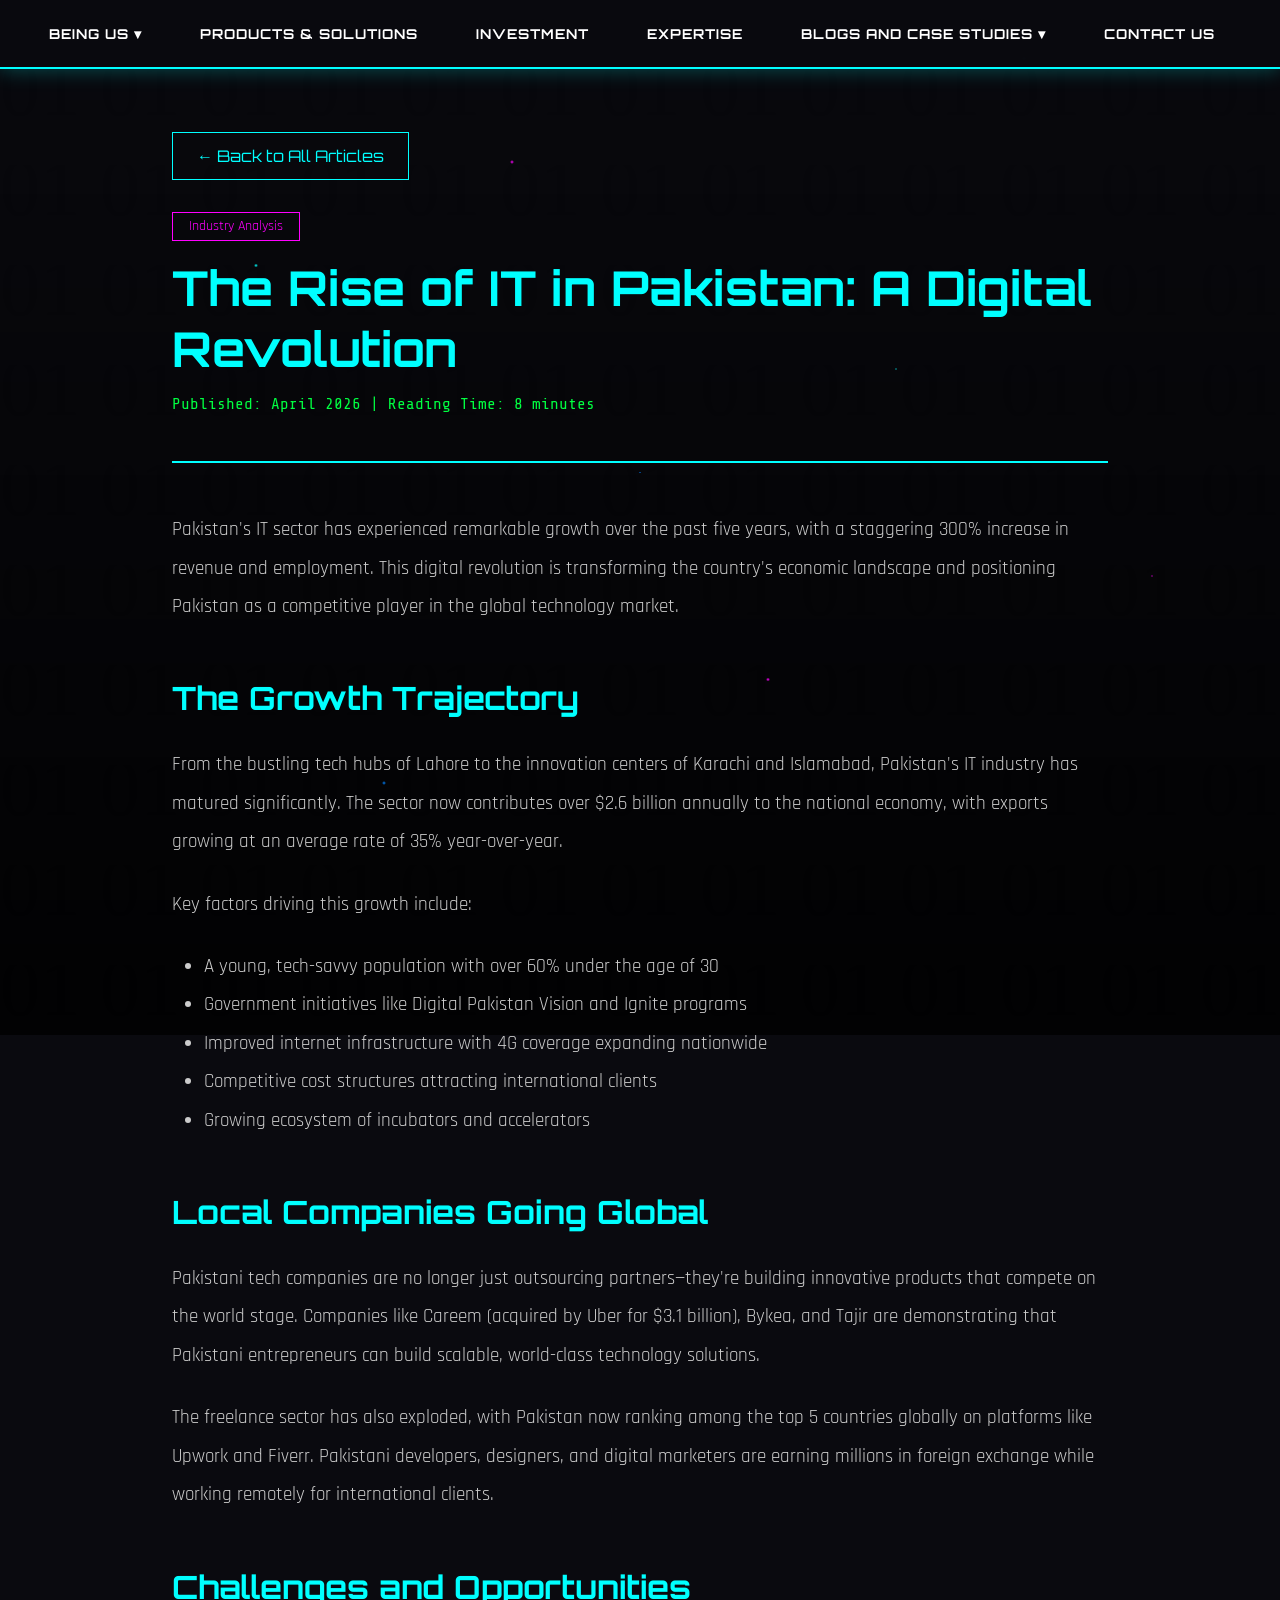
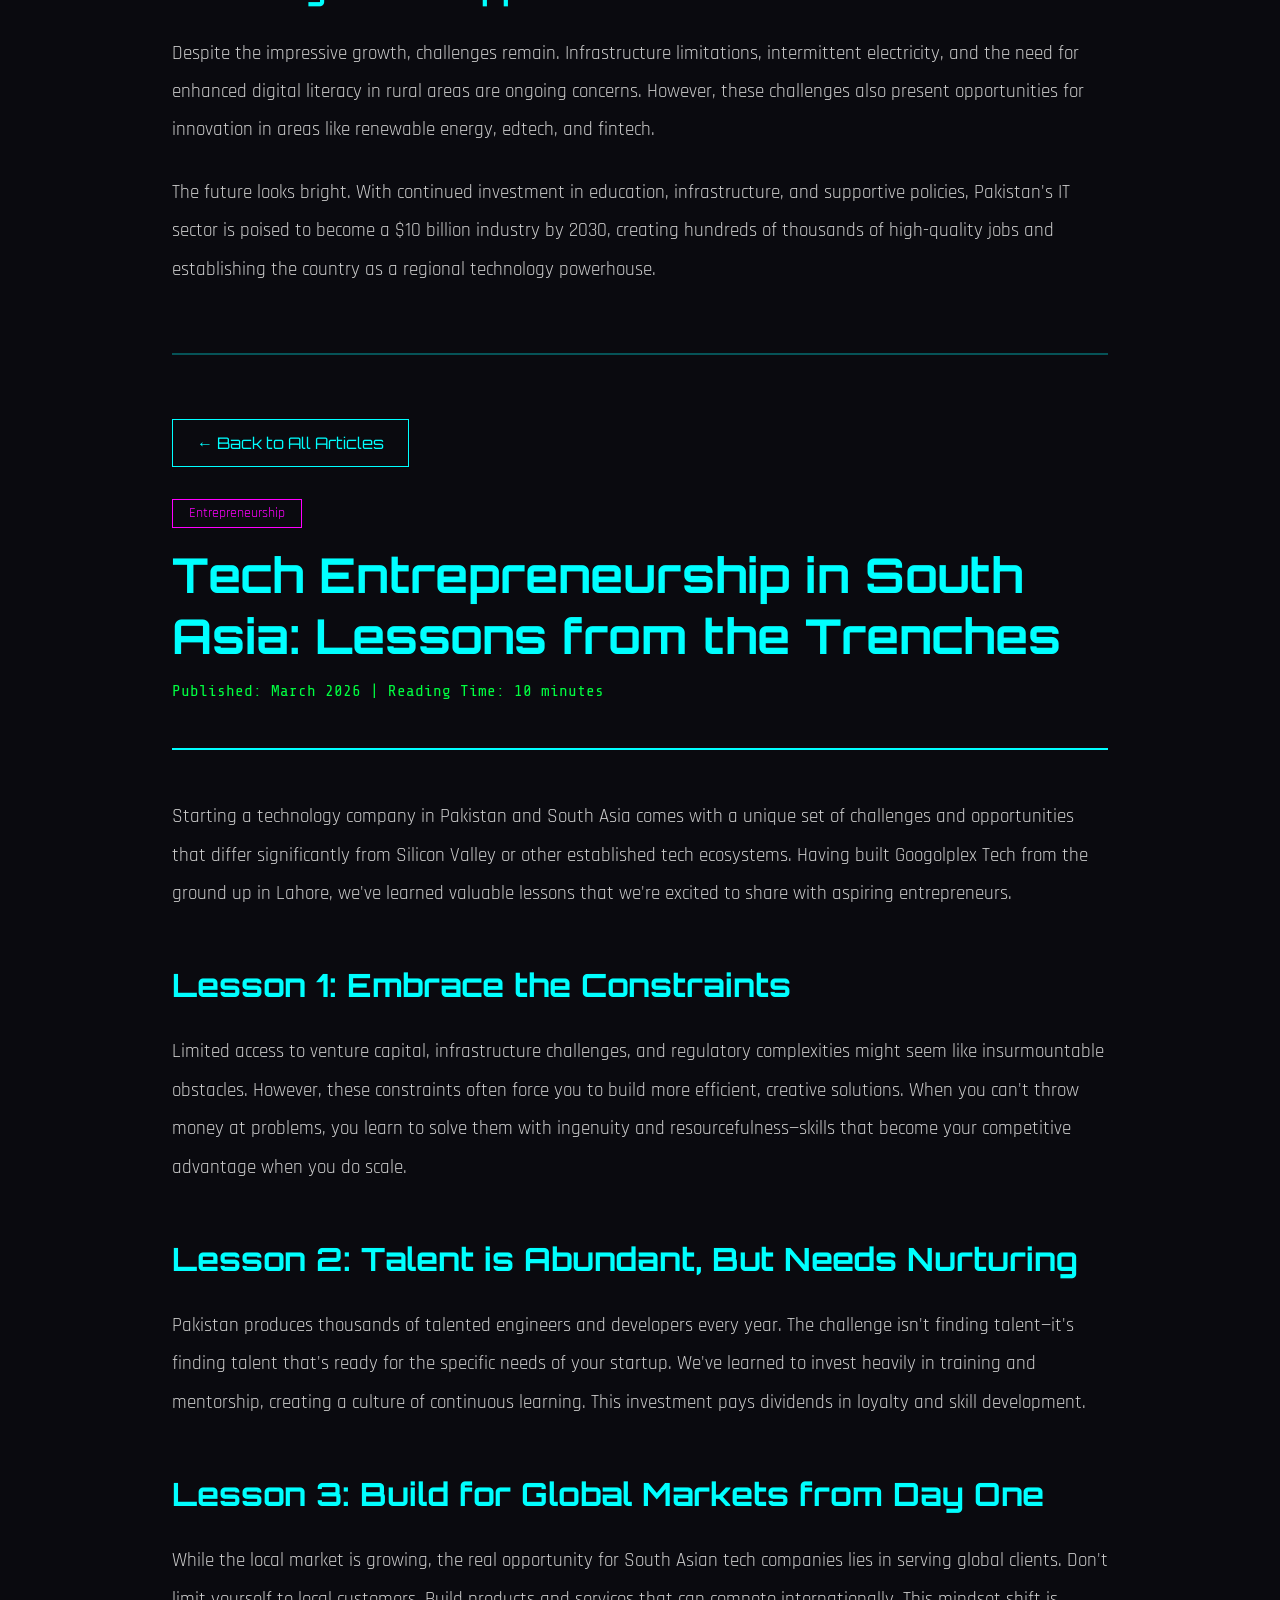
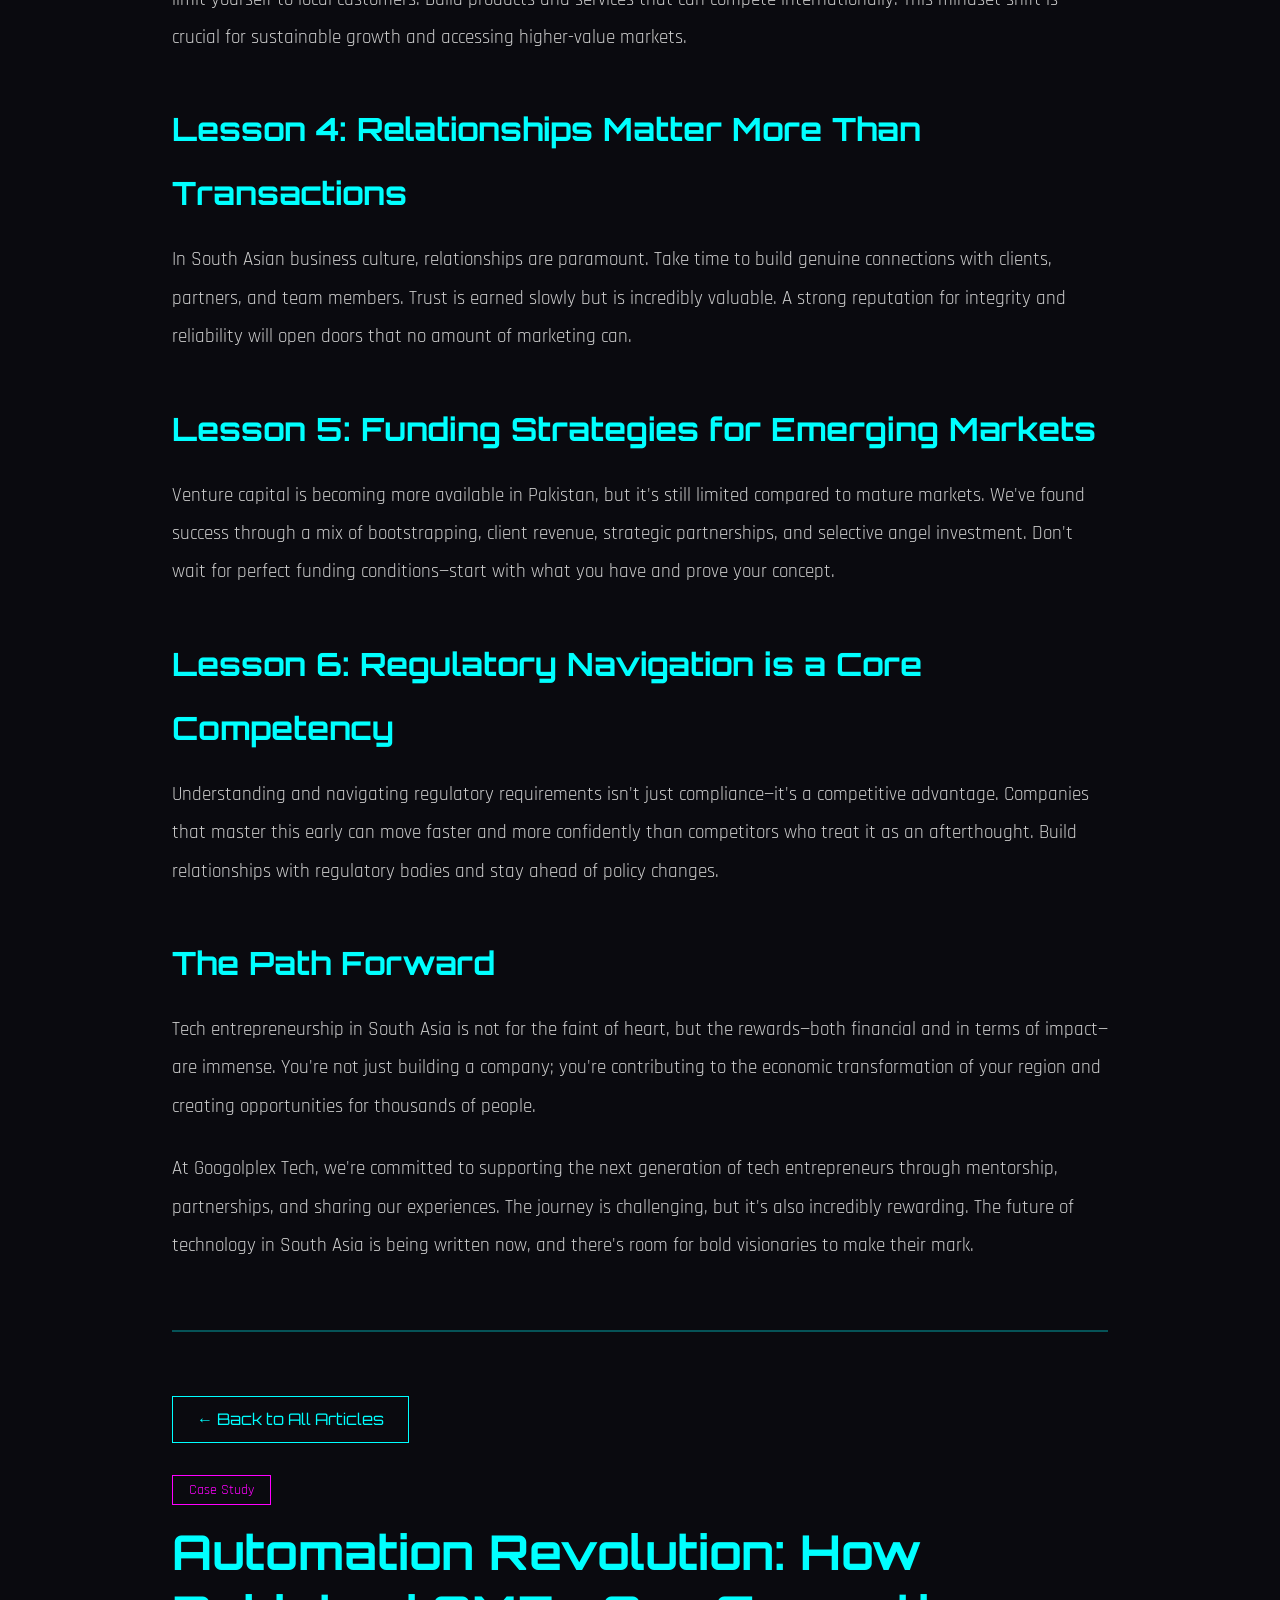
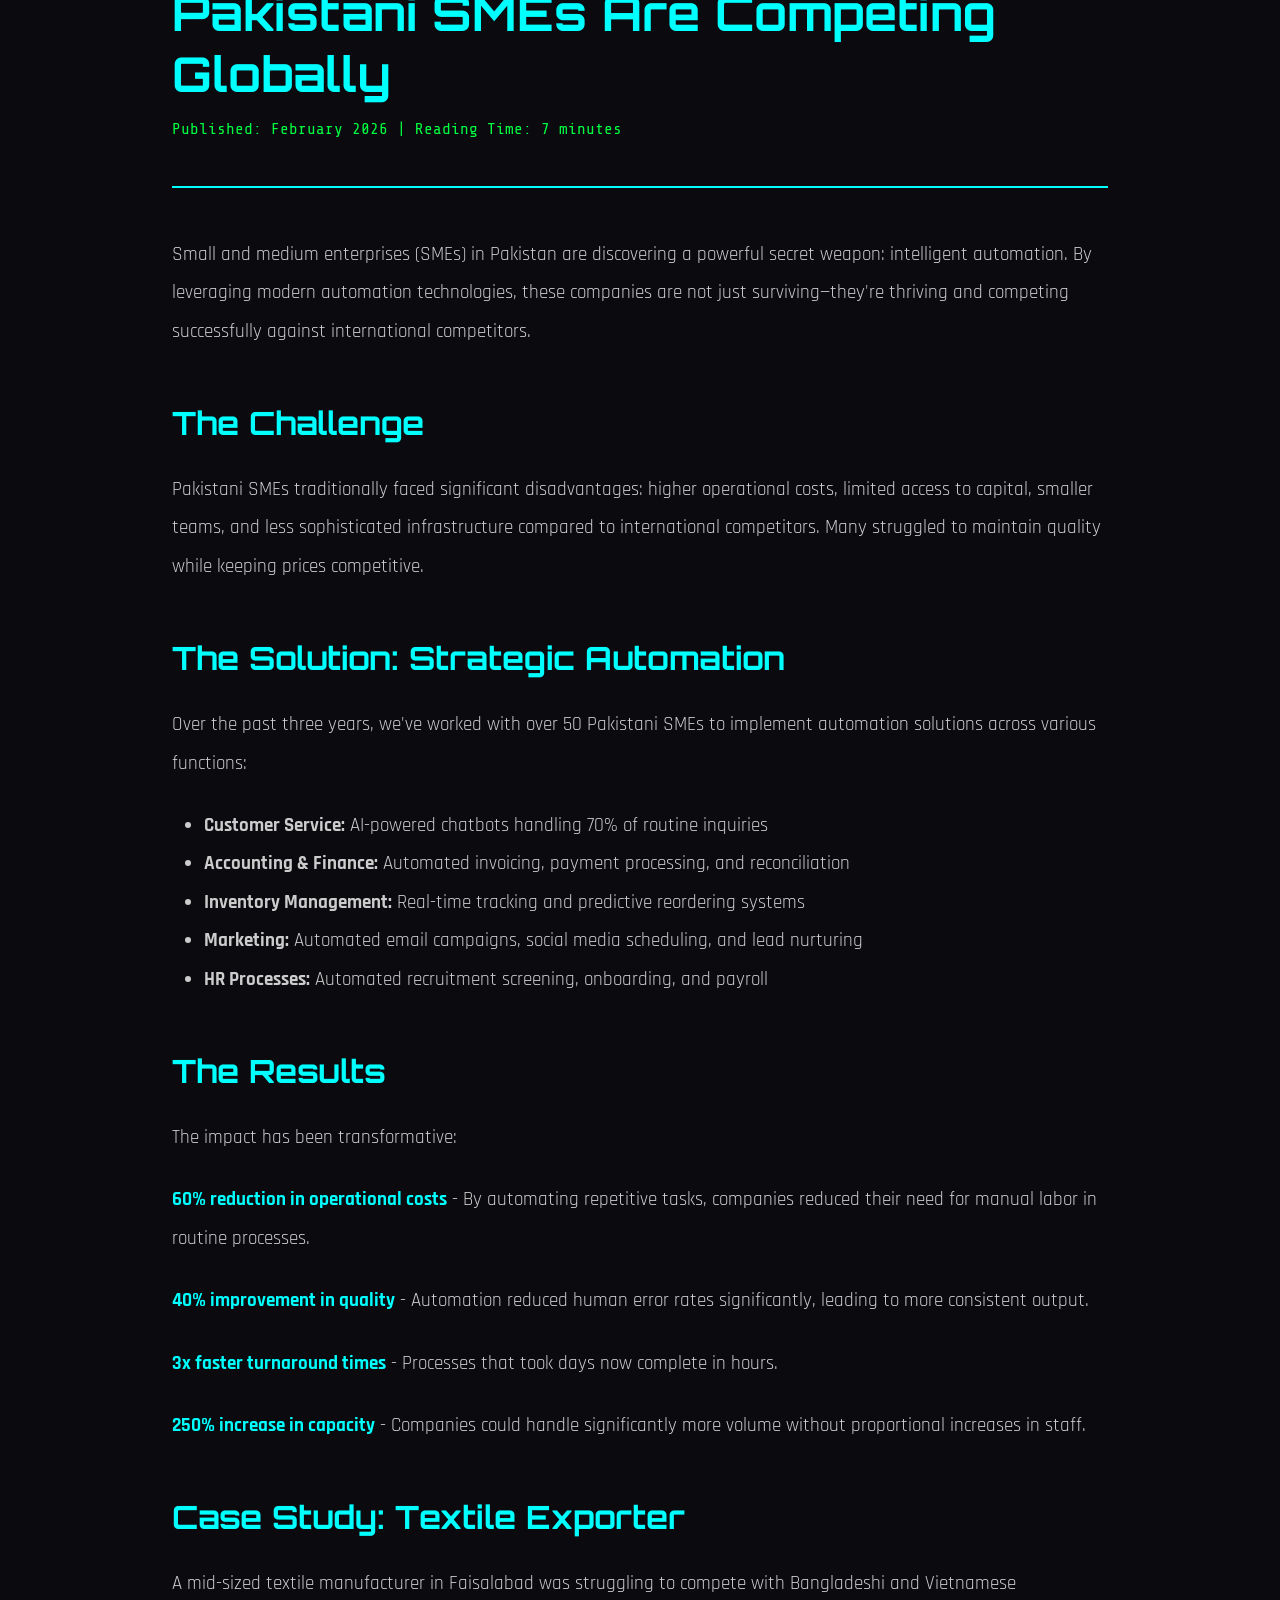
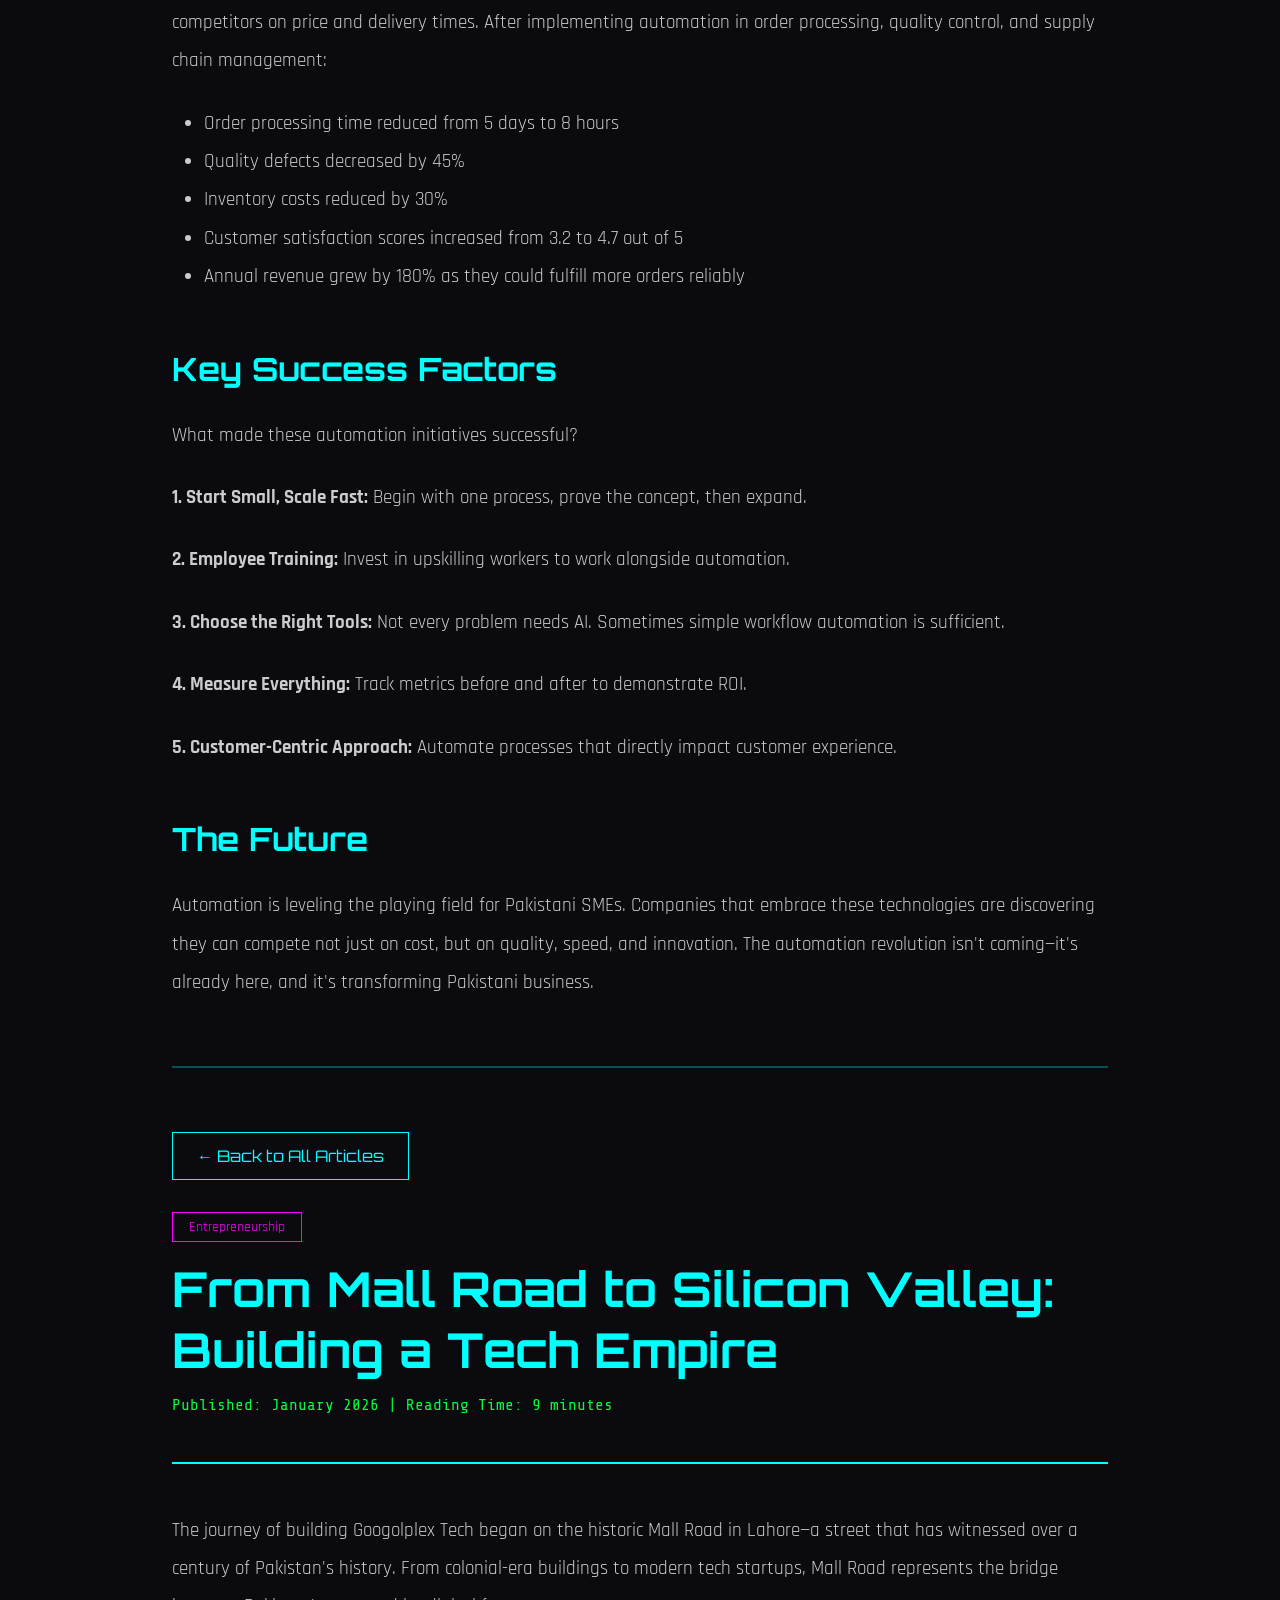
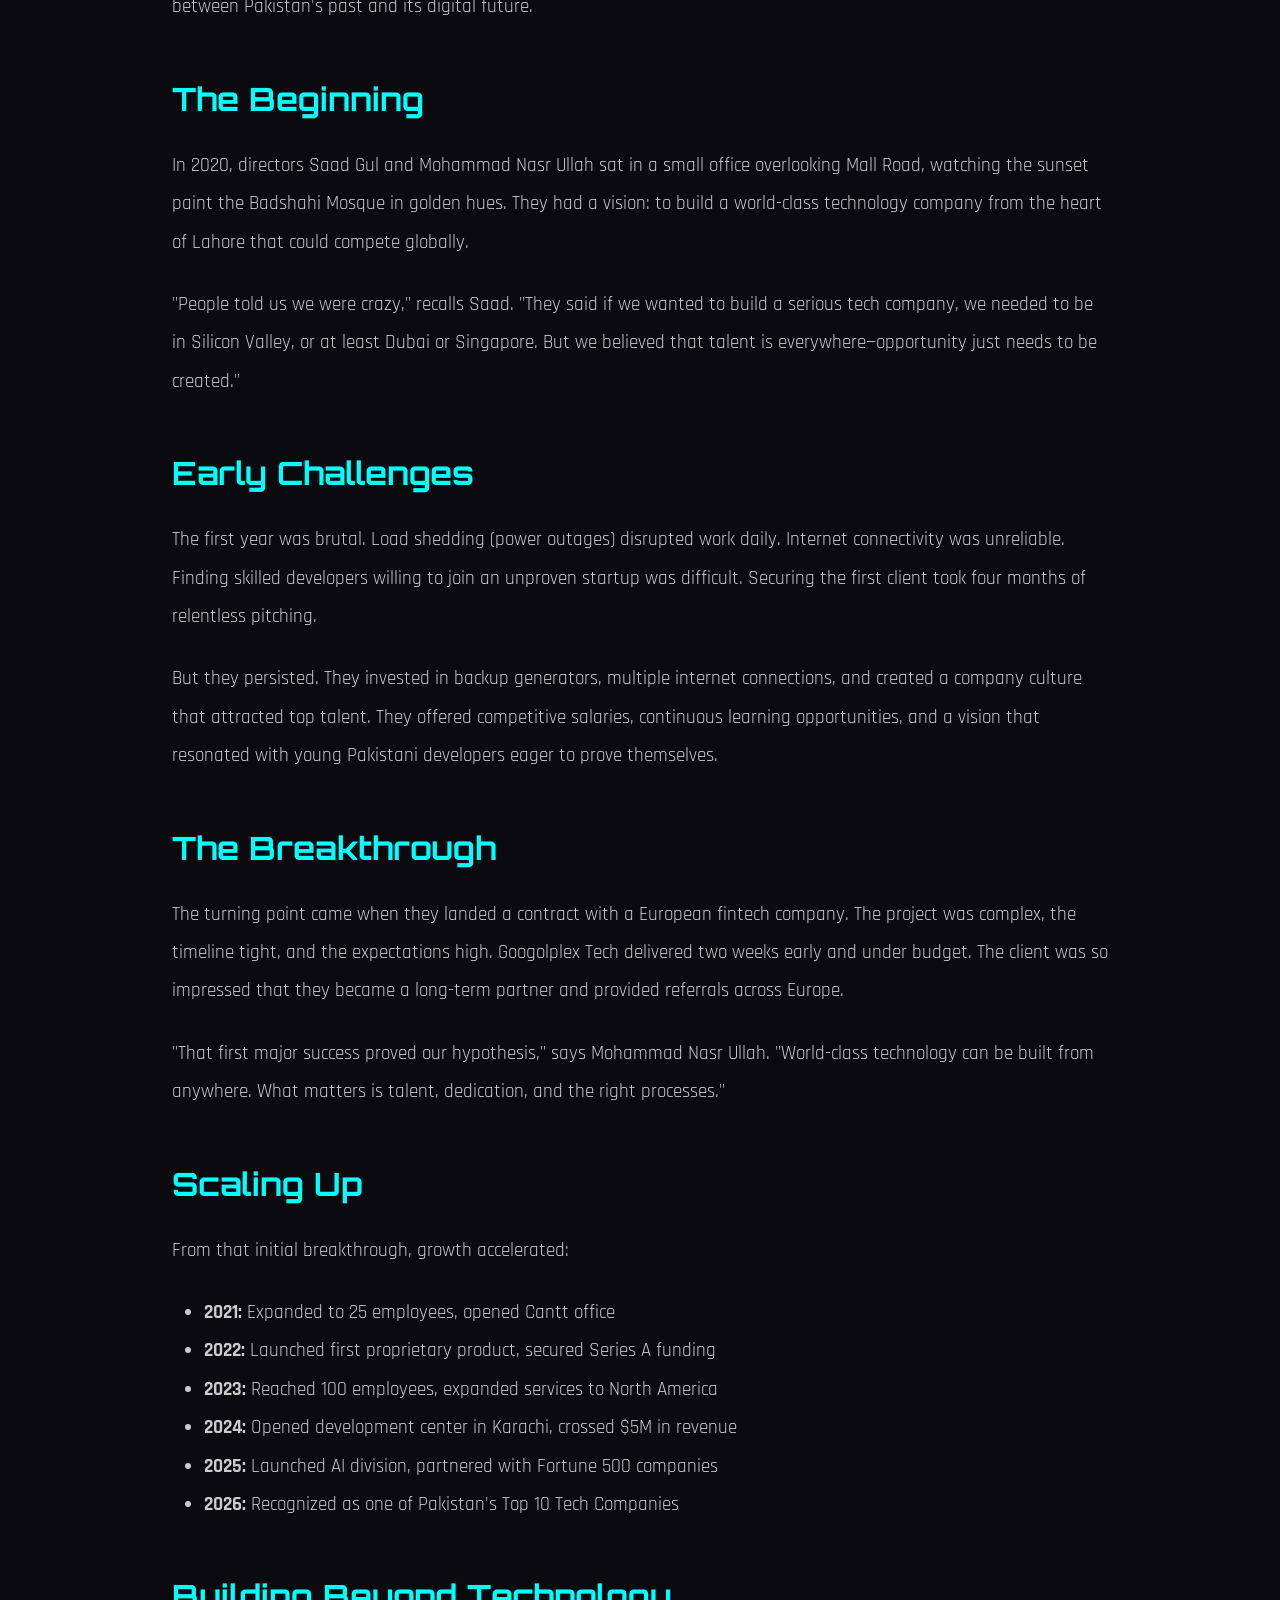
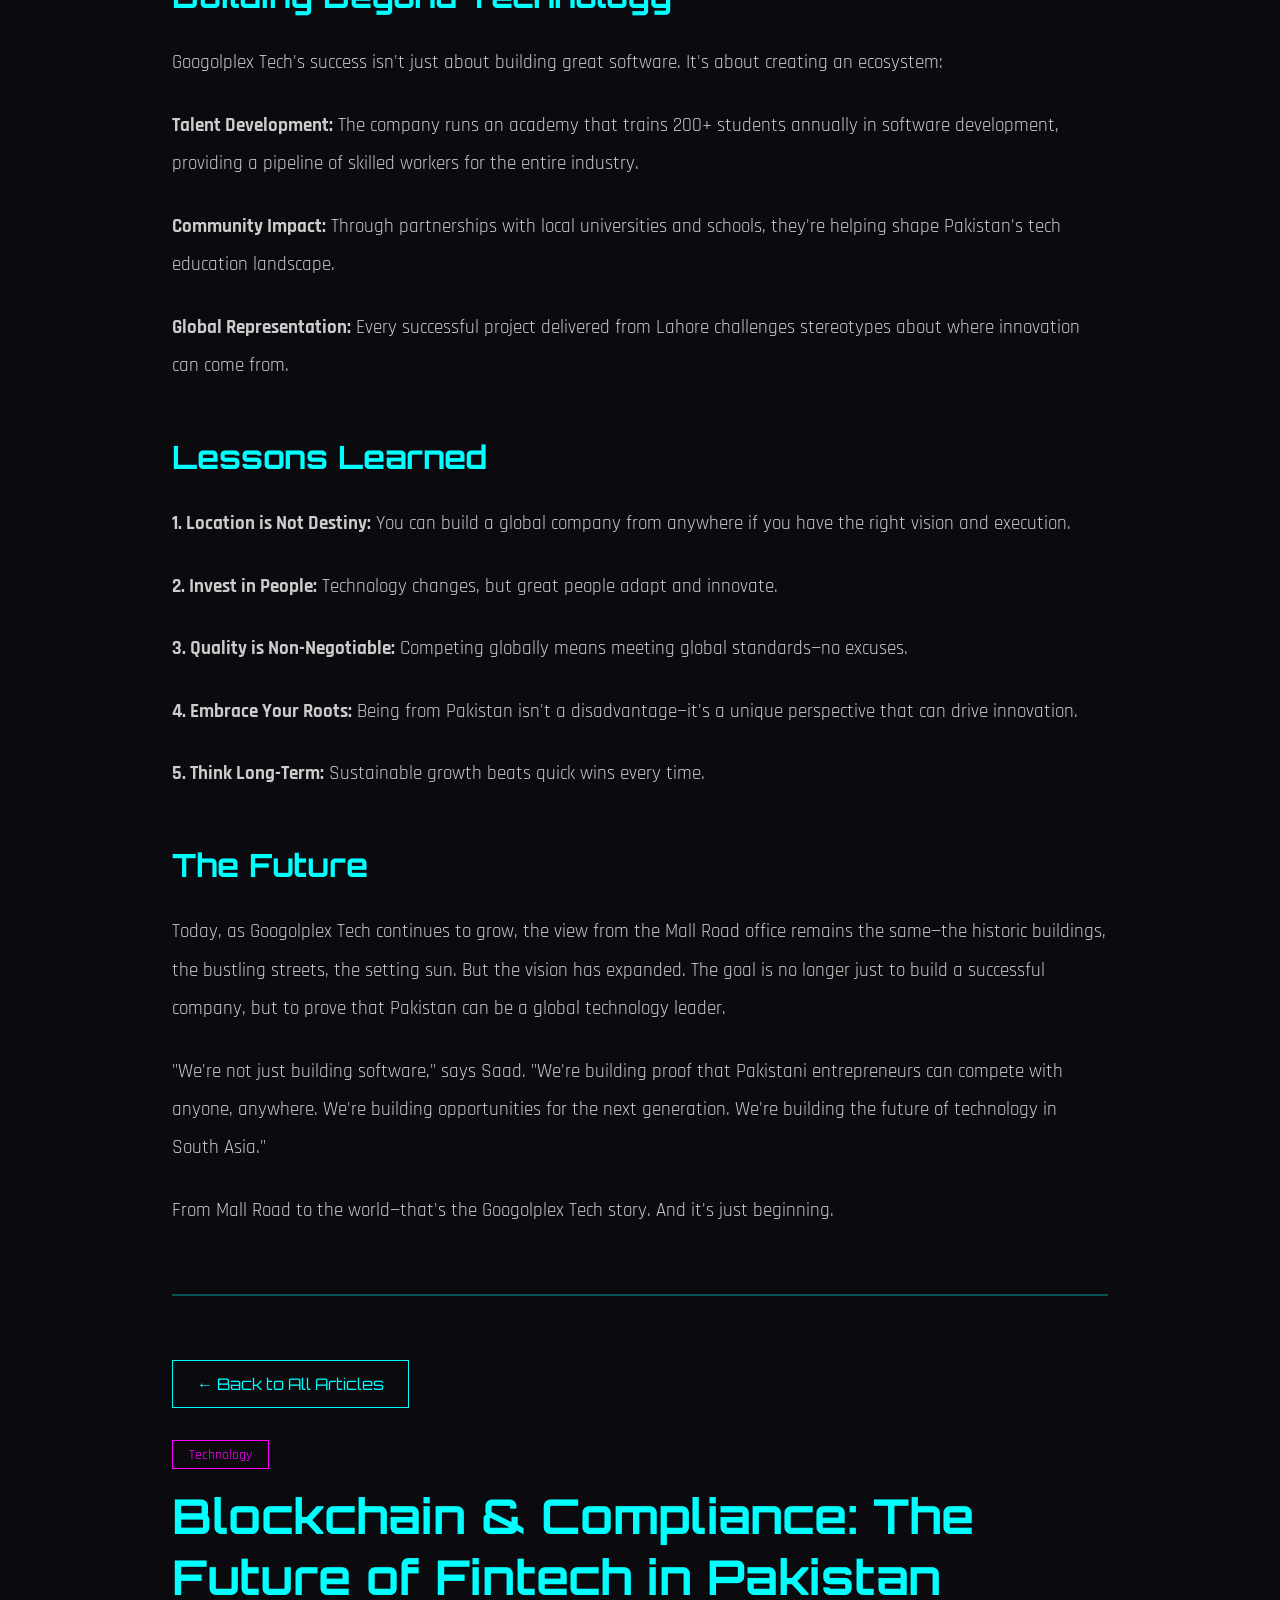
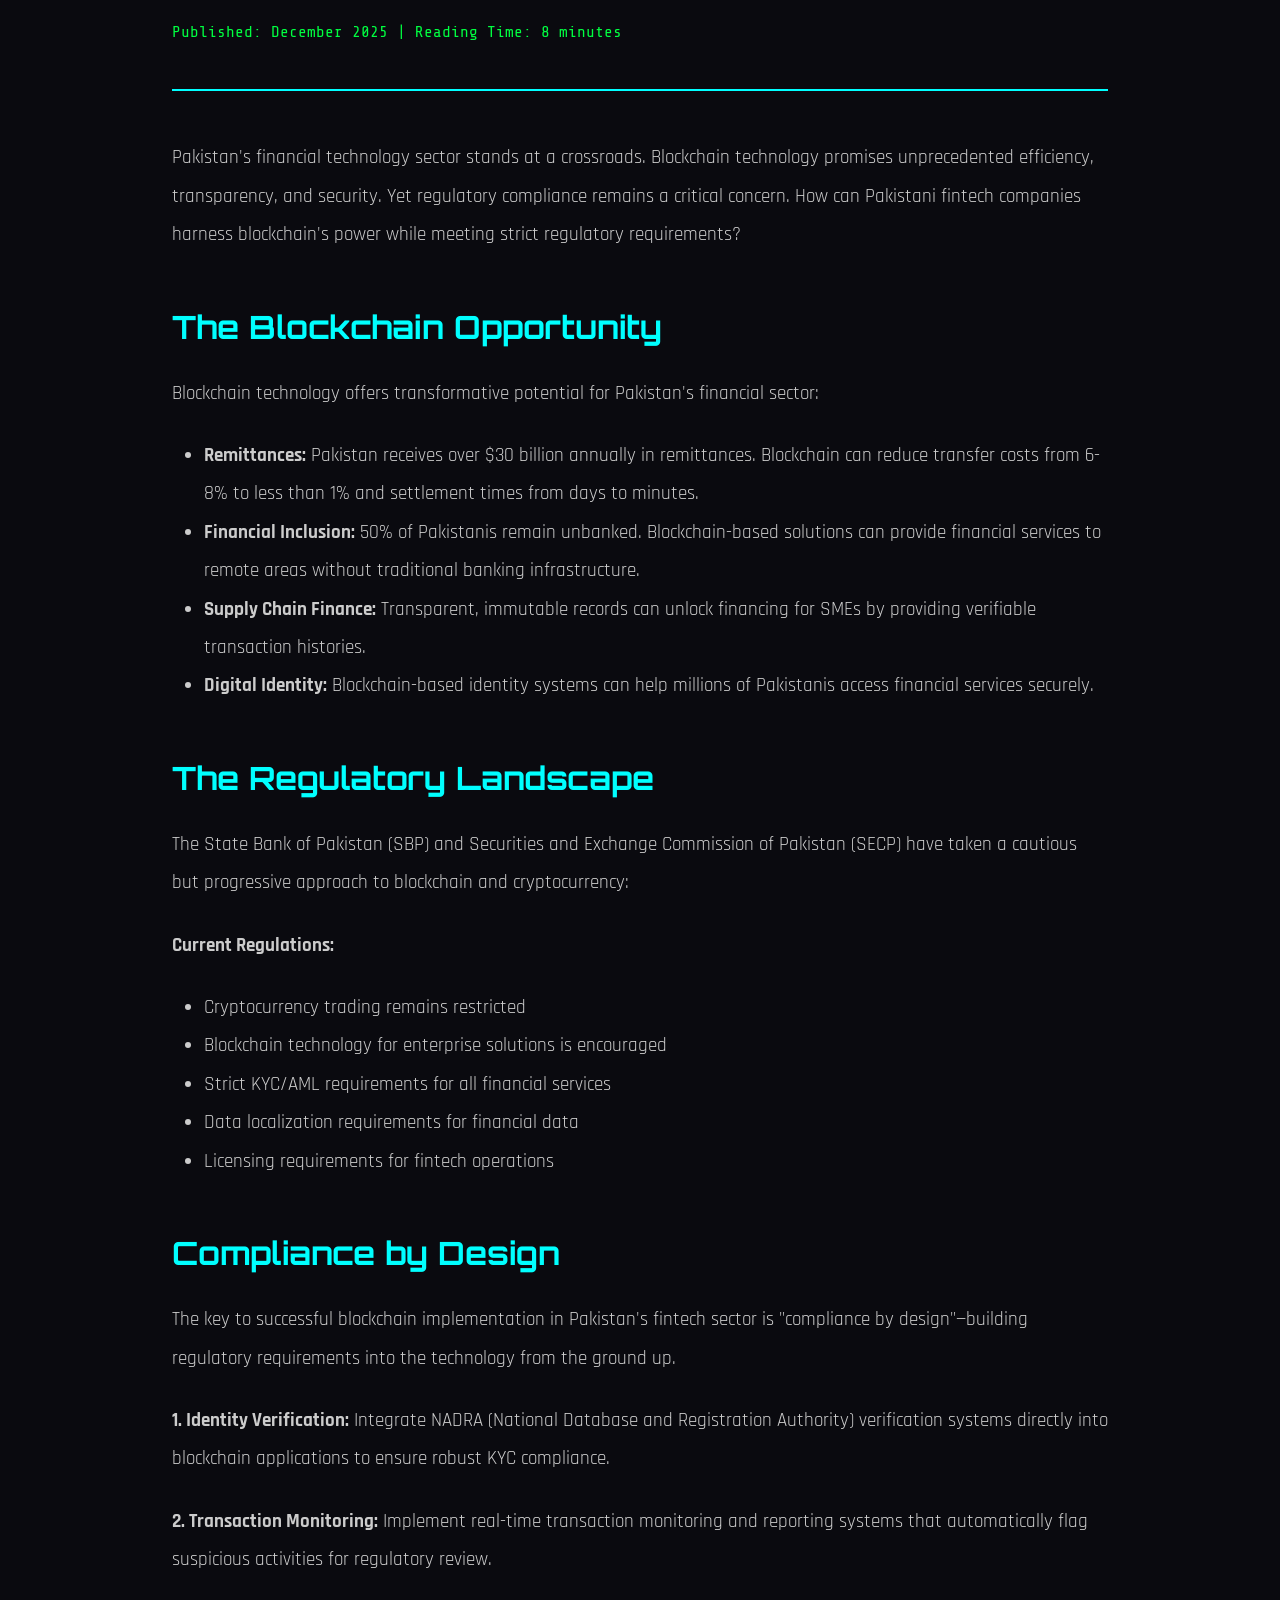
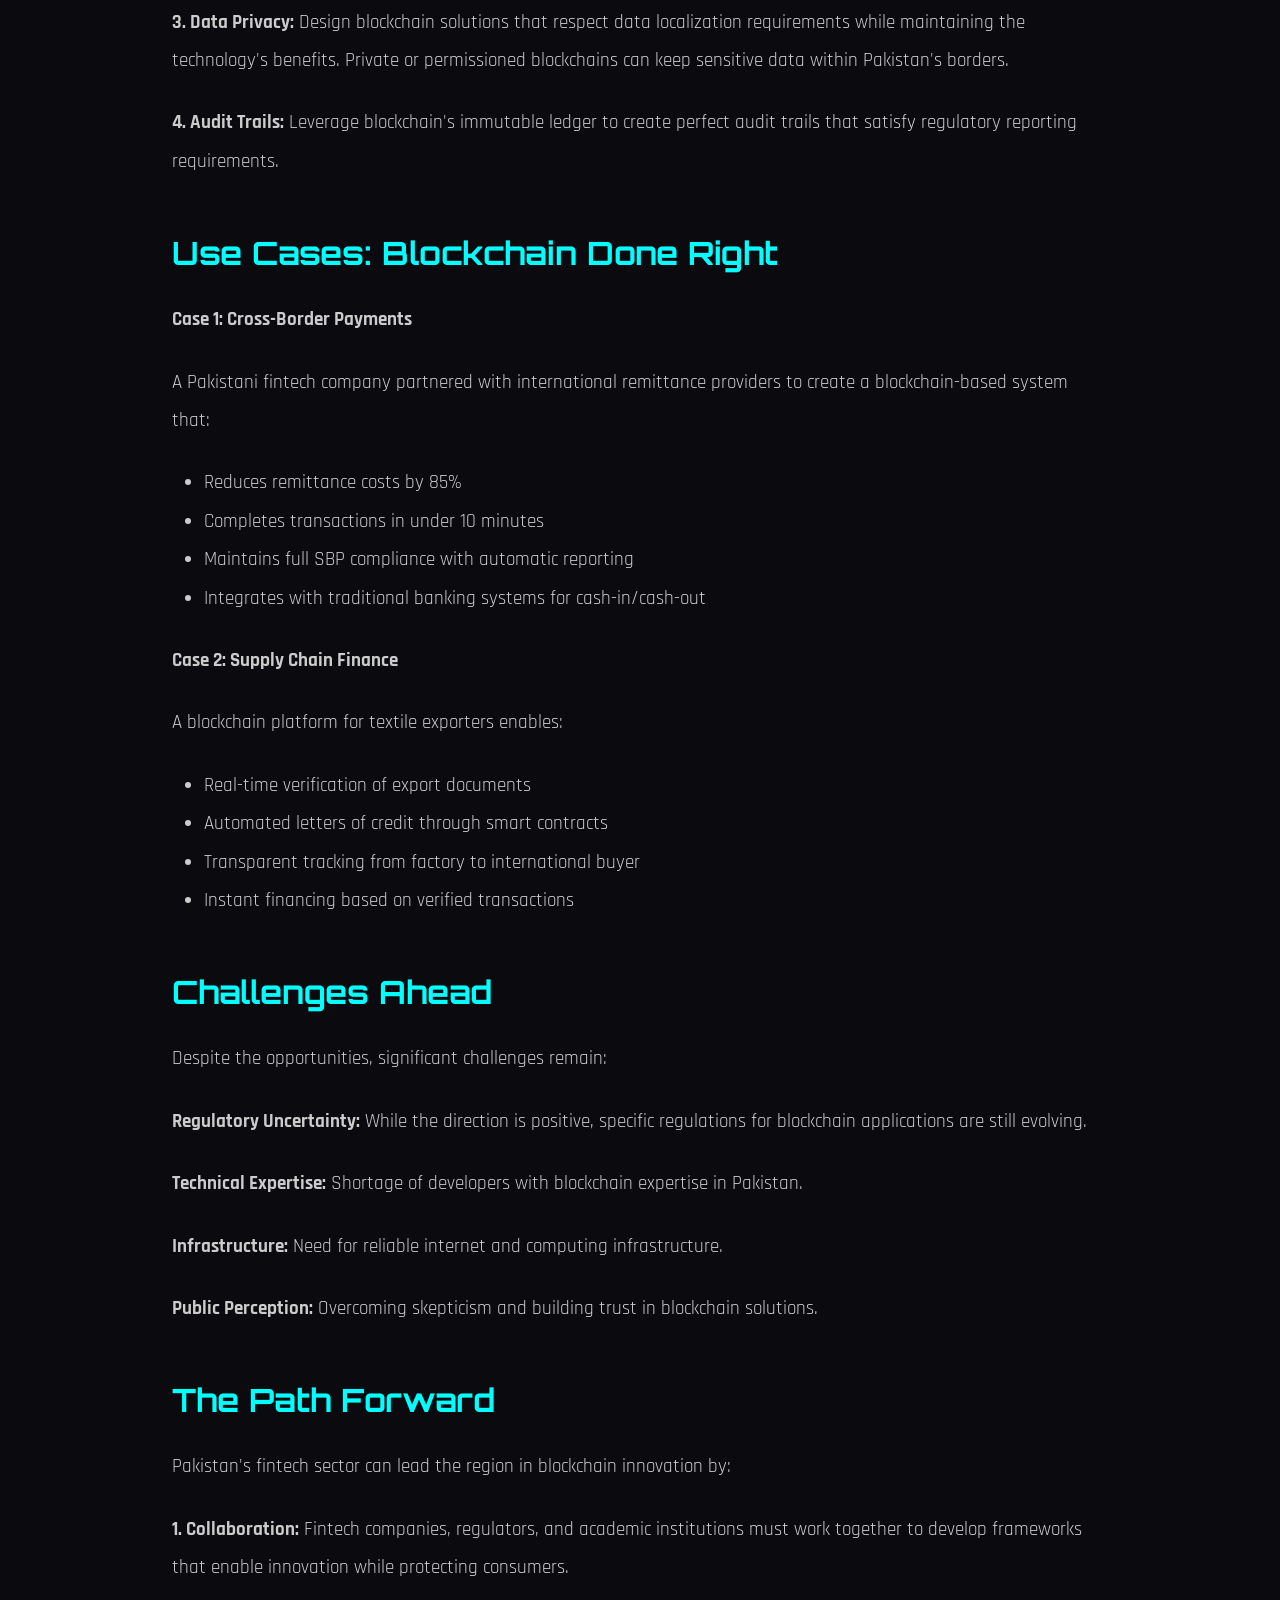
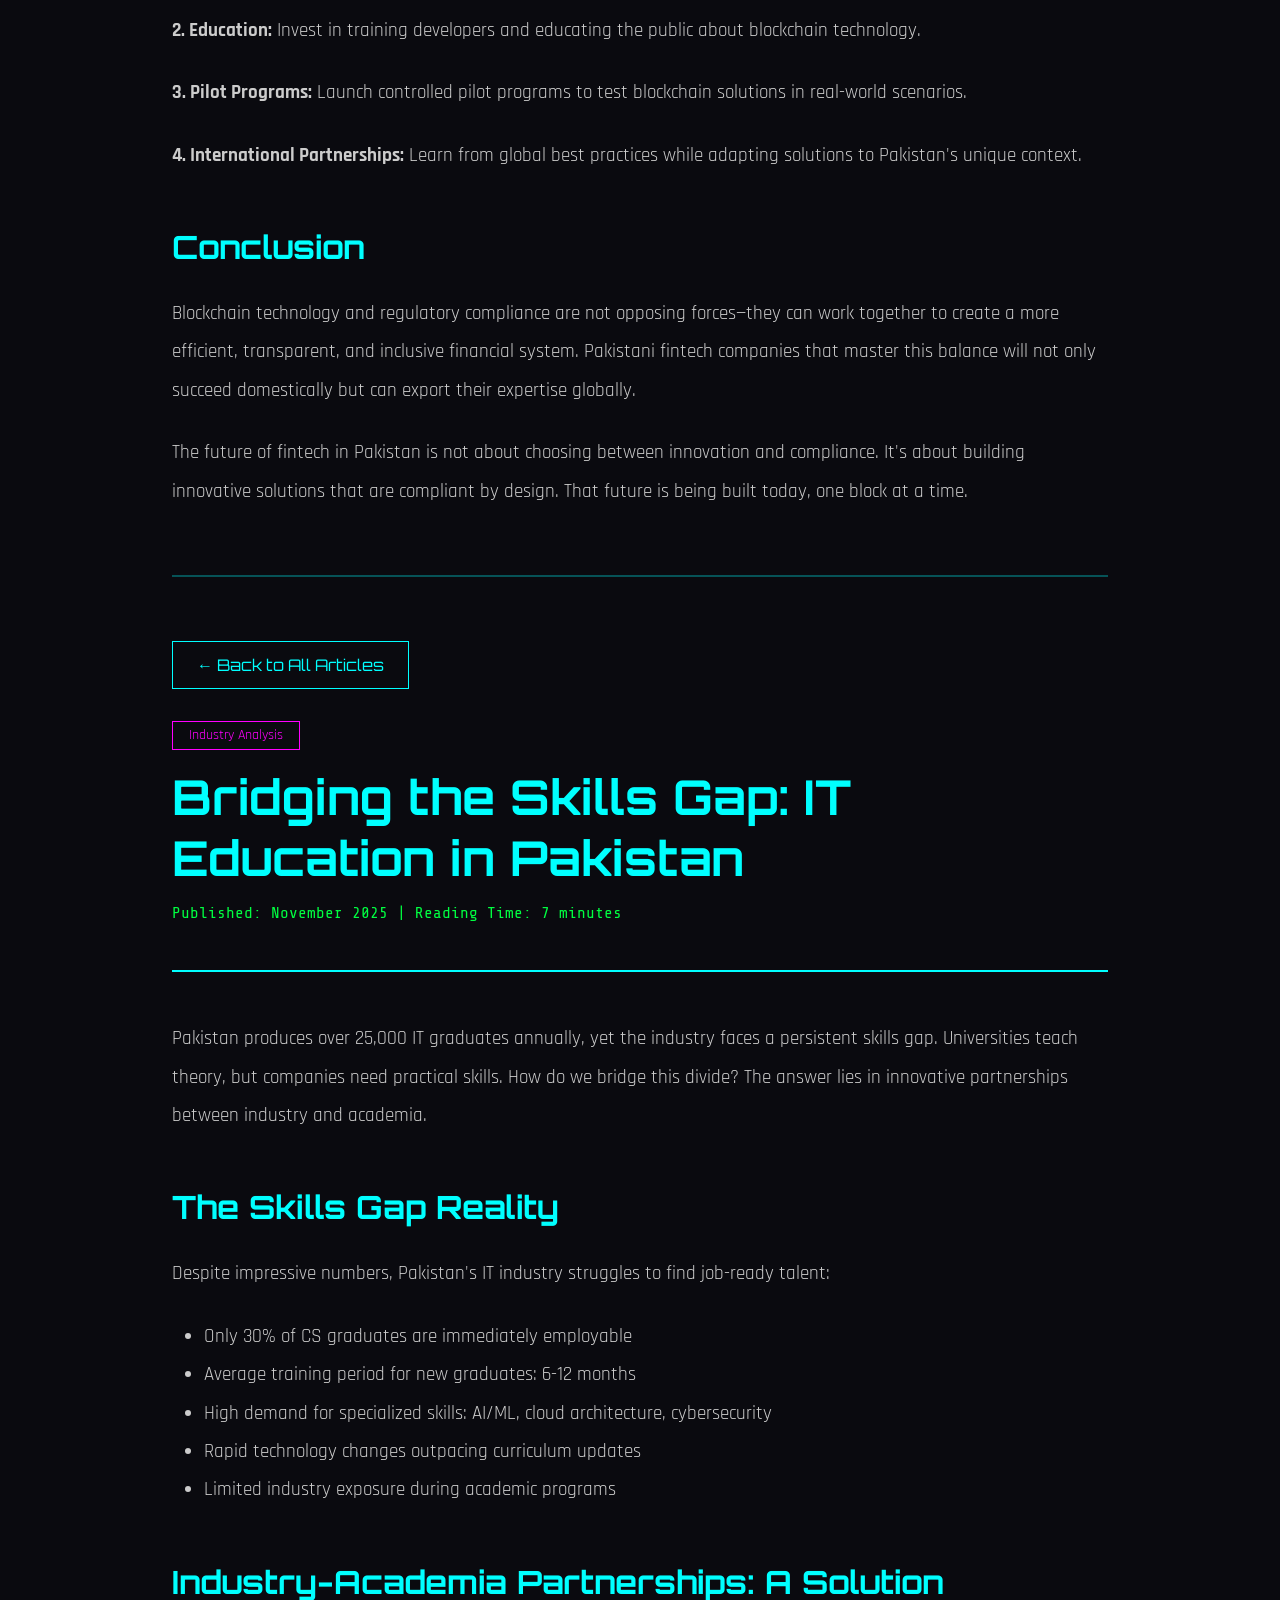
==== blogs.html @ 16ad53c8 "Initial commit: Add website files" ====
<!DOCTYPE html>
<html lang="en">
<head>
    <meta charset="UTF-8">
    <meta name="viewport" content="width=device-width, initial-scale=1.0">
    <title>Blogs & Case Studies | Googolplex Tech</title>
    <link href="https://fonts.googleapis.com/css2?family=Orbitron:wght@400;700;900&family=Rajdhani:wght@300;500;700&family=Share+Tech+Mono&display=swap" rel="stylesheet">
    <link rel="stylesheet" href="styles.css">
</head>
<body>
    <div class="city-backdrop"></div>
    <div class="city-lights"></div>
    <div class="matrix-rain"></div>

    <!-- Navigation -->
    <nav id="main-nav">
        <div class="nav-container">
            <!-- <div class="logo">GOOGOLPLEX TECH</div> -->
            <ul class="nav-menu">
                <li>
                    <a href="index.html#about">Being Us ▾</a>
                    <div class="dropdown">
                        <a href="index.html#vision">Vision</a>
                        <a href="index.html#mission">Mission</a>
                        <a href="index.html#directors">Directors' Message</a>
                        <a href="index.html#path">The Path</a>
                    </div>
                </li>
                <li><a href="index.html#products">Products & Solutions</a></li>
                <li><a href="index.html#investment">Investment</a></li>
                <li><a href="index.html#expertise">Expertise</a></li>
                <li>
                    <a href="#blogs">Blogs and Case Studies ▾</a>
                    <div class="dropdown">
                        <a href="#article1">The Rise of IT in Pakistan</a>
                        <a href="#article2">Tech Entrepreneurship in South Asia</a>
                        <a href="#article3">Automation Revolution</a>
                        <a href="#article4">From Mall Road to Silicon Valley</a>
                        <a href="#article5">Blockchain & Compliance</a>
                        <a href="#article6">Bridging the Skills Gap</a>
                    </div>
                </li>
                <li><a href="index.html#contact">Contact Us</a></li>
            </ul>
        </div>
    </nav>

    <!-- Sticky Top Logo (Hidden initially) -->
    <div class="sticky-logo" id="sticky-logo">GOOGOLPLEX TECH</div>

    <!-- Add Sticky Header Element (place right after nav) -->
    <div class="sticky-header" id="sticky-header">
        <span class="logo-small">GOOGOLPLEX TECH</span>
    </div>

    <!-- Blog Detail Container -->
    <div class="blog-detail-container">
        
        <!-- Article 1 -->
        <article id="article1" class="blog-detail-article">
            <a href="index.html#blogs" class="back-to-blogs">← Back to All Articles</a>
            <div class="blog-detail-header">
                <span class="blog-detail-category">Industry Analysis</span>
                <h1>The Rise of IT in Pakistan: A Digital Revolution</h1>
                <p class="blog-detail-meta">Published: April 2026 | Reading Time: 8 minutes</p>
            </div>
            <div class="blog-detail-content">
                <p>Pakistan's IT sector has experienced remarkable growth over the past five years, with a staggering 300% increase in revenue and employment. This digital revolution is transforming the country's economic landscape and positioning Pakistan as a competitive player in the global technology market.</p>
                
                <h2>The Growth Trajectory</h2>
                <p>From the bustling tech hubs of Lahore to the innovation centers of Karachi and Islamabad, Pakistan's IT industry has matured significantly. The sector now contributes over $2.6 billion annually to the national economy, with exports growing at an average rate of 35% year-over-year.</p>
                
                <p>Key factors driving this growth include:</p>
                <ul style="margin-left: 2rem; margin-bottom: 1.5rem; color: #ccc;">
                    <li>A young, tech-savvy population with over 60% under the age of 30</li>
                    <li>Government initiatives like Digital Pakistan Vision and Ignite programs</li>
                    <li>Improved internet infrastructure with 4G coverage expanding nationwide</li>
                    <li>Competitive cost structures attracting international clients</li>
                    <li>Growing ecosystem of incubators and accelerators</li>
                </ul>

                <h2>Local Companies Going Global</h2>
                <p>Pakistani tech companies are no longer just outsourcing partners—they're building innovative products that compete on the world stage. Companies like Careem (acquired by Uber for $3.1 billion), Bykea, and Tajir are demonstrating that Pakistani entrepreneurs can build scalable, world-class technology solutions.</p>
                
                <p>The freelance sector has also exploded, with Pakistan now ranking among the top 5 countries globally on platforms like Upwork and Fiverr. Pakistani developers, designers, and digital marketers are earning millions in foreign exchange while working remotely for international clients.</p>

                <h2>Challenges and Opportunities</h2>
                <p>Despite the impressive growth, challenges remain. Infrastructure limitations, intermittent electricity, and the need for enhanced digital literacy in rural areas are ongoing concerns. However, these challenges also present opportunities for innovation in areas like renewable energy, edtech, and fintech.</p>
                
                <p>The future looks bright. With continued investment in education, infrastructure, and supportive policies, Pakistan's IT sector is poised to become a $10 billion industry by 2030, creating hundreds of thousands of high-quality jobs and establishing the country as a regional technology powerhouse.</p>
            </div>
        </article>

        <hr style="border: 1px solid var(--neon-cyan); margin: 4rem 0; opacity: 0.3;">

        <!-- Article 2 -->
        <article id="article2" class="blog-detail-article">
            <a href="index.html#blogs" class="back-to-blogs">← Back to All Articles</a>
            <div class="blog-detail-header">
                <span class="blog-detail-category">Entrepreneurship</span>
                <h1>Tech Entrepreneurship in South Asia: Lessons from the Trenches</h1>
                <p class="blog-detail-meta">Published: March 2026 | Reading Time: 10 minutes</p>
            </div>
            <div class="blog-detail-content">
                <p>Starting a technology company in Pakistan and South Asia comes with a unique set of challenges and opportunities that differ significantly from Silicon Valley or other established tech ecosystems. Having built Googolplex Tech from the ground up in Lahore, we've learned valuable lessons that we're excited to share with aspiring entrepreneurs.</p>
                
                <h2>Lesson 1: Embrace the Constraints</h2>
                <p>Limited access to venture capital, infrastructure challenges, and regulatory complexities might seem like insurmountable obstacles. However, these constraints often force you to build more efficient, creative solutions. When you can't throw money at problems, you learn to solve them with ingenuity and resourcefulness—skills that become your competitive advantage when you do scale.</p>
                
                <h2>Lesson 2: Talent is Abundant, But Needs Nurturing</h2>
                <p>Pakistan produces thousands of talented engineers and developers every year. The challenge isn't finding talent—it's finding talent that's ready for the specific needs of your startup. We've learned to invest heavily in training and mentorship, creating a culture of continuous learning. This investment pays dividends in loyalty and skill development.</p>

                <h2>Lesson 3: Build for Global Markets from Day One</h2>
                <p>While the local market is growing, the real opportunity for South Asian tech companies lies in serving global clients. Don't limit yourself to local customers. Build products and services that can compete internationally. This mindset shift is crucial for sustainable growth and accessing higher-value markets.</p>

                <h2>Lesson 4: Relationships Matter More Than Transactions</h2>
                <p>In South Asian business culture, relationships are paramount. Take time to build genuine connections with clients, partners, and team members. Trust is earned slowly but is incredibly valuable. A strong reputation for integrity and reliability will open doors that no amount of marketing can.</p>

                <h2>Lesson 5: Funding Strategies for Emerging Markets</h2>
                <p>Venture capital is becoming more available in Pakistan, but it's still limited compared to mature markets. We've found success through a mix of bootstrapping, client revenue, strategic partnerships, and selective angel investment. Don't wait for perfect funding conditions—start with what you have and prove your concept.</p>

                <h2>Lesson 6: Regulatory Navigation is a Core Competency</h2>
                <p>Understanding and navigating regulatory requirements isn't just compliance—it's a competitive advantage. Companies that master this early can move faster and more confidently than competitors who treat it as an afterthought. Build relationships with regulatory bodies and stay ahead of policy changes.</p>

                <h2>The Path Forward</h2>
                <p>Tech entrepreneurship in South Asia is not for the faint of heart, but the rewards—both financial and in terms of impact—are immense. You're not just building a company; you're contributing to the economic transformation of your region and creating opportunities for thousands of people.</p>
                
                <p>At Googolplex Tech, we're committed to supporting the next generation of tech entrepreneurs through mentorship, partnerships, and sharing our experiences. The journey is challenging, but it's also incredibly rewarding. The future of technology in South Asia is being written now, and there's room for bold visionaries to make their mark.</p>
            </div>
        </article>

        <hr style="border: 1px solid var(--neon-cyan); margin: 4rem 0; opacity: 0.3;">

        <!-- Article 3 -->
        <article id="article3" class="blog-detail-article">
            <a href="index.html#blogs" class="back-to-blogs">← Back to All Articles</a>
            <div class="blog-detail-header">
                <span class="blog-detail-category">Case Study</span>
                <h1>Automation Revolution: How Pakistani SMEs Are Competing Globally</h1>
                <p class="blog-detail-meta">Published: February 2026 | Reading Time: 7 minutes</p>
            </div>
            <div class="blog-detail-content">
                <p>Small and medium enterprises (SMEs) in Pakistan are discovering a powerful secret weapon: intelligent automation. By leveraging modern automation technologies, these companies are not just surviving—they're thriving and competing successfully against international competitors.</p>
                
                <h2>The Challenge</h2>
                <p>Pakistani SMEs traditionally faced significant disadvantages: higher operational costs, limited access to capital, smaller teams, and less sophisticated infrastructure compared to international competitors. Many struggled to maintain quality while keeping prices competitive.</p>
                
                <h2>The Solution: Strategic Automation</h2>
                <p>Over the past three years, we've worked with over 50 Pakistani SMEs to implement automation solutions across various functions:</p>
                
                <ul style="margin-left: 2rem; margin-bottom: 1.5rem; color: #ccc;">
                    <li><strong>Customer Service:</strong> AI-powered chatbots handling 70% of routine inquiries</li>
                    <li><strong>Accounting & Finance:</strong> Automated invoicing, payment processing, and reconciliation</li>
                    <li><strong>Inventory Management:</strong> Real-time tracking and predictive reordering systems</li>
                    <li><strong>Marketing:</strong> Automated email campaigns, social media scheduling, and lead nurturing</li>
                    <li><strong>HR Processes:</strong> Automated recruitment screening, onboarding, and payroll</li>
                </ul>

                <h2>The Results</h2>
                <p>The impact has been transformative:</p>
                
                <p><strong style="color: var(--neon-cyan);">60% reduction in operational costs</strong> - By automating repetitive tasks, companies reduced their need for manual labor in routine processes.</p>
                
                <p><strong style="color: var(--neon-cyan);">40% improvement in quality</strong> - Automation reduced human error rates significantly, leading to more consistent output.</p>
                
                <p><strong style="color: var(--neon-cyan);">3x faster turnaround times</strong> - Processes that took days now complete in hours.</p>
                
                <p><strong style="color: var(--neon-cyan);">250% increase in capacity</strong> - Companies could handle significantly more volume without proportional increases in staff.</p>

                <h2>Case Study: Textile Exporter</h2>
                <p>A mid-sized textile manufacturer in Faisalabad was struggling to compete with Bangladeshi and Vietnamese competitors on price and delivery times. After implementing automation in order processing, quality control, and supply chain management:</p>
                
                <ul style="margin-left: 2rem; margin-bottom: 1.5rem; color: #ccc;">
                    <li>Order processing time reduced from 5 days to 8 hours</li>
                    <li>Quality defects decreased by 45%</li>
                    <li>Inventory costs reduced by 30%</li>
                    <li>Customer satisfaction scores increased from 3.2 to 4.7 out of 5</li>
                    <li>Annual revenue grew by 180% as they could fulfill more orders reliably</li>
                </ul>

                <h2>Key Success Factors</h2>
                <p>What made these automation initiatives successful?</p>
                
                <p><strong>1. Start Small, Scale Fast:</strong> Begin with one process, prove the concept, then expand.</p>
                
                <p><strong>2. Employee Training:</strong> Invest in upskilling workers to work alongside automation.</p>
                
                <p><strong>3. Choose the Right Tools:</strong> Not every problem needs AI. Sometimes simple workflow automation is sufficient.</p>
                
                <p><strong>4. Measure Everything:</strong> Track metrics before and after to demonstrate ROI.</p>
                
                <p><strong>5. Customer-Centric Approach:</strong> Automate processes that directly impact customer experience.</p>

                <h2>The Future</h2>
                <p>Automation is leveling the playing field for Pakistani SMEs. Companies that embrace these technologies are discovering they can compete not just on cost, but on quality, speed, and innovation. The automation revolution isn't coming—it's already here, and it's transforming Pakistani business.</p>
            </div>
        </article>

        <hr style="border: 1px solid var(--neon-cyan); margin: 4rem 0; opacity: 0.3;">

        <!-- Article 4 -->
        <article id="article4" class="blog-detail-article">
            <a href="index.html#blogs" class="back-to-blogs">← Back to All Articles</a>
            <div class="blog-detail-header">
                <span class="blog-detail-category">Entrepreneurship</span>
                <h1>From Mall Road to Silicon Valley: Building a Tech Empire</h1>
                <p class="blog-detail-meta">Published: January 2026 | Reading Time: 9 minutes</p>
            </div>
            <div class="blog-detail-content">
                <p>The journey of building Googolplex Tech began on the historic Mall Road in Lahore—a street that has witnessed over a century of Pakistan's history. From colonial-era buildings to modern tech startups, Mall Road represents the bridge between Pakistan's past and its digital future.</p>
                
                <h2>The Beginning</h2>
                <p>In 2020, directors Saad Gul and Mohammad Nasr Ullah sat in a small office overlooking Mall Road, watching the sunset paint the Badshahi Mosque in golden hues. They had a vision: to build a world-class technology company from the heart of Lahore that could compete globally.</p>
                
                <p>"People told us we were crazy," recalls Saad. "They said if we wanted to build a serious tech company, we needed to be in Silicon Valley, or at least Dubai or Singapore. But we believed that talent is everywhere—opportunity just needs to be created."</p>

                <h2>Early Challenges</h2>
                <p>The first year was brutal. Load shedding (power outages) disrupted work daily. Internet connectivity was unreliable. Finding skilled developers willing to join an unproven startup was difficult. Securing the first client took four months of relentless pitching.</p>
                
                <p>But they persisted. They invested in backup generators, multiple internet connections, and created a company culture that attracted top talent. They offered competitive salaries, continuous learning opportunities, and a vision that resonated with young Pakistani developers eager to prove themselves.</p>

                <h2>The Breakthrough</h2>
                <p>The turning point came when they landed a contract with a European fintech company. The project was complex, the timeline tight, and the expectations high. Googolplex Tech delivered two weeks early and under budget. The client was so impressed that they became a long-term partner and provided referrals across Europe.</p>
                
                <p>"That first major success proved our hypothesis," says Mohammad Nasr Ullah. "World-class technology can be built from anywhere. What matters is talent, dedication, and the right processes."</p>

                <h2>Scaling Up</h2>
                <p>From that initial breakthrough, growth accelerated:</p>
                
                <ul style="margin-left: 2rem; margin-bottom: 1.5rem; color: #ccc;">
                    <li><strong>2021:</strong> Expanded to 25 employees, opened Cantt office</li>
                    <li><strong>2022:</strong> Launched first proprietary product, secured Series A funding</li>
                    <li><strong>2023:</strong> Reached 100 employees, expanded services to North America</li>
                    <li><strong>2024:</strong> Opened development center in Karachi, crossed $5M in revenue</li>
                    <li><strong>2025:</strong> Launched AI division, partnered with Fortune 500 companies</li>
                    <li><strong>2026:</strong> Recognized as one of Pakistan's Top 10 Tech Companies</li>
                </ul>

                <h2>Building Beyond Technology</h2>
                <p>Googolplex Tech's success isn't just about building great software. It's about creating an ecosystem:</p>
                
                <p><strong>Talent Development:</strong> The company runs an academy that trains 200+ students annually in software development, providing a pipeline of skilled workers for the entire industry.</p>
                
                <p><strong>Community Impact:</strong> Through partnerships with local universities and schools, they're helping shape Pakistan's tech education landscape.</p>
                
                <p><strong>Global Representation:</strong> Every successful project delivered from Lahore challenges stereotypes about where innovation can come from.</p>

                <h2>Lessons Learned</h2>
                <p><strong>1. Location is Not Destiny:</strong> You can build a global company from anywhere if you have the right vision and execution.</p>
                
                <p><strong>2. Invest in People:</strong> Technology changes, but great people adapt and innovate.</p>
                
                <p><strong>3. Quality is Non-Negotiable:</strong> Competing globally means meeting global standards—no excuses.</p>
                
                <p><strong>4. Embrace Your Roots:</strong> Being from Pakistan isn't a disadvantage—it's a unique perspective that can drive innovation.</p>
                
                <p><strong>5. Think Long-Term:</strong> Sustainable growth beats quick wins every time.</p>

                <h2>The Future</h2>
                <p>Today, as Googolplex Tech continues to grow, the view from the Mall Road office remains the same—the historic buildings, the bustling streets, the setting sun. But the vision has expanded. The goal is no longer just to build a successful company, but to prove that Pakistan can be a global technology leader.</p>
                
                <p>"We're not just building software," says Saad. "We're building proof that Pakistani entrepreneurs can compete with anyone, anywhere. We're building opportunities for the next generation. We're building the future of technology in South Asia."</p>
                
                <p>From Mall Road to the world—that's the Googolplex Tech story. And it's just beginning.</p>
            </div>
        </article>

        <hr style="border: 1px solid var(--neon-cyan); margin: 4rem 0; opacity: 0.3;">

        <!-- Article 5 -->
        <article id="article5" class="blog-detail-article">
            <a href="index.html#blogs" class="back-to-blogs">← Back to All Articles</a>
            <div class="blog-detail-header">
                <span class="blog-detail-category">Technology</span>
                <h1>Blockchain & Compliance: The Future of Fintech in Pakistan</h1>
                <p class="blog-detail-meta">Published: December 2025 | Reading Time: 8 minutes</p>
            </div>
            <div class="blog-detail-content">
                <p>Pakistan's financial technology sector stands at a crossroads. Blockchain technology promises unprecedented efficiency, transparency, and security. Yet regulatory compliance remains a critical concern. How can Pakistani fintech companies harness blockchain's power while meeting strict regulatory requirements?</p>
                
                <h2>The Blockchain Opportunity</h2>
                <p>Blockchain technology offers transformative potential for Pakistan's financial sector:</p>
                
                <ul style="margin-left: 2rem; margin-bottom: 1.5rem; color: #ccc;">
                    <li><strong>Remittances:</strong> Pakistan receives over $30 billion annually in remittances. Blockchain can reduce transfer costs from 6-8% to less than 1% and settlement times from days to minutes.</li>
                    <li><strong>Financial Inclusion:</strong> 50% of Pakistanis remain unbanked. Blockchain-based solutions can provide financial services to remote areas without traditional banking infrastructure.</li>
                    <li><strong>Supply Chain Finance:</strong> Transparent, immutable records can unlock financing for SMEs by providing verifiable transaction histories.</li>
                    <li><strong>Digital Identity:</strong> Blockchain-based identity systems can help millions of Pakistanis access financial services securely.</li>
                </ul>

                <h2>The Regulatory Landscape</h2>
                <p>The State Bank of Pakistan (SBP) and Securities and Exchange Commission of Pakistan (SECP) have taken a cautious but progressive approach to blockchain and cryptocurrency:</p>
                
                <p><strong>Current Regulations:</strong></p>
                <ul style="margin-left: 2rem; margin-bottom: 1.5rem; color: #ccc;">
                    <li>Cryptocurrency trading remains restricted</li>
                    <li>Blockchain technology for enterprise solutions is encouraged</li>
                    <li>Strict KYC/AML requirements for all financial services</li>
                    <li>Data localization requirements for financial data</li>
                    <li>Licensing requirements for fintech operations</li>
                </ul>

                <h2>Compliance by Design</h2>
                <p>The key to successful blockchain implementation in Pakistan's fintech sector is "compliance by design"—building regulatory requirements into the technology from the ground up.</p>
                
                <p><strong>1. Identity Verification:</strong> Integrate NADRA (National Database and Registration Authority) verification systems directly into blockchain applications to ensure robust KYC compliance.</p>
                
                <p><strong>2. Transaction Monitoring:</strong> Implement real-time transaction monitoring and reporting systems that automatically flag suspicious activities for regulatory review.</p>
                
                <p><strong>3. Data Privacy:</strong> Design blockchain solutions that respect data localization requirements while maintaining the technology's benefits. Private or permissioned blockchains can keep sensitive data within Pakistan's borders.</p>
                
                <p><strong>4. Audit Trails:</strong> Leverage blockchain's immutable ledger to create perfect audit trails that satisfy regulatory reporting requirements.</p>

                <h2>Use Cases: Blockchain Done Right</h2>
                
                <p><strong>Case 1: Cross-Border Payments</strong></p>
                <p>A Pakistani fintech company partnered with international remittance providers to create a blockchain-based system that:</p>
                <ul style="margin-left: 2rem; margin-bottom: 1.5rem; color: #ccc;">
                    <li>Reduces remittance costs by 85%</li>
                    <li>Completes transactions in under 10 minutes</li>
                    <li>Maintains full SBP compliance with automatic reporting</li>
                    <li>Integrates with traditional banking systems for cash-in/cash-out</li>
                </ul>

                <p><strong>Case 2: Supply Chain Finance</strong></p>
                <p>A blockchain platform for textile exporters enables:</p>
                <ul style="margin-left: 2rem; margin-bottom: 1.5rem; color: #ccc;">
                    <li>Real-time verification of export documents</li>
                    <li>Automated letters of credit through smart contracts</li>
                    <li>Transparent tracking from factory to international buyer</li>
                    <li>Instant financing based on verified transactions</li>
                </ul>

                <h2>Challenges Ahead</h2>
                <p>Despite the opportunities, significant challenges remain:</p>
                
                <p><strong>Regulatory Uncertainty:</strong> While the direction is positive, specific regulations for blockchain applications are still evolving.</p>
                
                <p><strong>Technical Expertise:</strong> Shortage of developers with blockchain expertise in Pakistan.</p>
                
                <p><strong>Infrastructure:</strong> Need for reliable internet and computing infrastructure.</p>
                
                <p><strong>Public Perception:</strong> Overcoming skepticism and building trust in blockchain solutions.</p>

                <h2>The Path Forward</h2>
                <p>Pakistan's fintech sector can lead the region in blockchain innovation by:</p>
                
                <p><strong>1. Collaboration:</strong> Fintech companies, regulators, and academic institutions must work together to develop frameworks that enable innovation while protecting consumers.</p>
                
                <p><strong>2. Education:</strong> Invest in training developers and educating the public about blockchain technology.</p>
                
                <p><strong>3. Pilot Programs:</strong> Launch controlled pilot programs to test blockchain solutions in real-world scenarios.</p>
                
                <p><strong>4. International Partnerships:</strong> Learn from global best practices while adapting solutions to Pakistan's unique context.</p>

                <h2>Conclusion</h2>
                <p>Blockchain technology and regulatory compliance are not opposing forces—they can work together to create a more efficient, transparent, and inclusive financial system. Pakistani fintech companies that master this balance will not only succeed domestically but can export their expertise globally.</p>
                
                <p>The future of fintech in Pakistan is not about choosing between innovation and compliance. It's about building innovative solutions that are compliant by design. That future is being built today, one block at a time.</p>
            </div>
        </article>

        <hr style="border: 1px solid var(--neon-cyan); margin: 4rem 0; opacity: 0.3;">

        <!-- Article 6 -->
        <article id="article6" class="blog-detail-article">
            <a href="index.html#blogs" class="back-to-blogs">← Back to All Articles</a>
            <div class="blog-detail-header">
                <span class="blog-detail-category">Industry Analysis</span>
                <h1>Bridging the Skills Gap: IT Education in Pakistan</h1>
                <p class="blog-detail-meta">Published: November 2025 | Reading Time: 7 minutes</p>
            </div>
            <div class="blog-detail-content">
                <p>Pakistan produces over 25,000 IT graduates annually, yet the industry faces a persistent skills gap. Universities teach theory, but companies need practical skills. How do we bridge this divide? The answer lies in innovative partnerships between industry and academia.</p>
                
                <h2>The Skills Gap Reality</h2>
                <p>Despite impressive numbers, Pakistan's IT industry struggles to find job-ready talent:</p>
                
                <ul style="margin-left: 2rem; margin-bottom: 1.5rem; color: #ccc;">
                    <li>Only 30% of CS graduates are immediately employable</li>
                    <li>Average training period for new graduates: 6-12 months</li>
                    <li>High demand for specialized skills: AI/ML, cloud architecture, cybersecurity</li>
                    <li>Rapid technology changes outpacing curriculum updates</li>
                    <li>Limited industry exposure during academic programs</li>
                </ul>

                <h2>Industry-Academia Partnerships: A Solution</h2>
                <p>At Googolplex Tech, we've pioneered several initiatives to bridge this gap:</p>
                
                <p><strong>1. The Googolplex Academy</strong></p>
                <p>Launched in 2022, our academy provides intensive 6-month training programs in:</p>
                <ul style="margin-left: 2rem; margin-bottom: 1.5rem; color: #ccc;">
                    <li>Full-stack web development</li>
                    <li>Mobile app development (iOS & Android)</li>
                    <li>Cloud infrastructure and DevOps</li>
                    <li>Data science and machine learning</li>
                    <li>Cybersecurity fundamentals</li>
                </ul>
                
                <p>Results: 85% placement rate within 3 months of graduation, average starting salary 40% higher than typical entry-level positions.</p>

                <p><strong>2. University Partnership Program</strong></p>
                <p>We collaborate with 15 universities across Pakistan to:</p>
                <ul style="margin-left: 2rem; margin-bottom: 1.5rem; color: #ccc;">
                    <li>Update curriculum with industry input</li>
                    <li>Provide guest lectures from practicing professionals</li>
                    <li>Offer internship opportunities for final-year students</li>
                    <li>Supply modern development tools and platforms</li>
                    <li>Conduct faculty development programs</li>
                </ul>

                <p><strong>3. Apprenticeship Model</strong></p>
                <p>Our 12-month apprenticeship program combines:</p>
                <ul style="margin-left: 2rem; margin-bottom: 1.5rem; color: #ccc;">
                    <li>70% on-the-job training with real projects</li>
                    <li>20% mentorship and coaching</li>
                    <li>10% formal classroom instruction</li>
                </ul>
                
                <p>Apprentices earn a stipend while learning, and 90% receive full-time offers upon completion.</p>

                <h2>Curriculum Innovation</h2>
                <p>Traditional CS education focuses heavily on theory. We're working to change that:</p>
                
                <p><strong>Practical Skills Integration:</strong></p>
                <ul style="margin-left: 2rem; margin-bottom: 1.5rem; color: #ccc;">
                    <li>Version control (Git/GitHub) from day one</li>
                    <li>Agile development methodologies</li>
                    <li>Code review practices</li>
                    <li>Testing and QA fundamentals</li>
                    <li>DevOps and CI/CD pipelines</li>
                    <li>Cloud platforms (AWS, Azure, GCP)</li>
                </ul>

                <p><strong>Soft Skills Development:</strong></p>
                <ul style="margin-left: 2rem; margin-bottom: 1.5rem; color: #ccc;">
                    <li>Technical communication</li>
                    <li>Team collaboration</li>
                    <li>Problem-solving methodologies</li>
                    <li>Client interaction skills</li>
                    <li>Project management basics</li>
                </ul>

                <h2>Success Stories</h2>
                
                <p><strong>Story 1: From Student to Tech Lead</strong></p>
                <p>Ahmed, a 2023 graduate of LUMS, joined our apprenticeship program with strong theoretical knowledge but limited practical experience. Through the program, he worked on real client projects, learned modern development practices, and received mentorship from senior developers. Within 18 months, he was promoted to Tech Lead, managing a team of 5 developers.</p>
                
                <p><strong>Story 2: Career Transition</strong></p>
                <p>Fatima had a degree in electrical engineering but wanted to transition to software development. She enrolled in our Googolplex Academy, completed the full-stack development program, and within 2 months of graduation, secured a position as a junior developer. Two years later, she's a senior developer specializing in cloud architecture.</p>

                <h2>Challenges and Solutions</h2>
                
                <p><strong>Challenge 1: Scalability</strong></p>
                <p>Problem: High demand for training exceeds capacity.<br>
                Solution: Developing online learning platforms and partnering with additional training providers.</p>
                
                <p><strong>Challenge 2: Keeping Curriculum Current</strong></p>
                <p>Problem: Technology evolves faster than curriculum can be updated.<br>
                Solution: Quarterly curriculum reviews with industry advisory board.</p>
                
                <p><strong>Challenge 3: Geographic Limitations</strong></p>
                <p>Problem: Quality training concentrated in major cities.<br>
                Solution: Launching online programs and regional training centers.</p>

                <h2>The Road Ahead</h2>
                <p>Bridging the skills gap requires sustained commitment from multiple stakeholders:</p>
                
                <p><strong>Industry:</strong> Must invest in training and share expertise with academic institutions.</p>
                
                <p><strong>Universities:</strong> Need to embrace industry partnerships and update curricula regularly.</p>
                
                <p><strong>Government:</strong> Should support initiatives through policy and funding.</p>
                
                <p><strong>Students:</strong> Must take ownership of their learning and seek practical experience.</p>

                <h2>Our Commitment</h2>
                <p>At Googolplex Tech, we're committed to training 1,000 developers annually by 2028. We believe that investing in education is not just corporate social responsibility—it's essential for the growth of Pakistan's IT industry.</p>
                
                <p>The skills gap is real, but it's not insurmountable. Through collaboration, innovation, and commitment, we can ensure that Pakistan's young talent is equipped with the skills needed to compete globally. The future of Pakistan's IT industry depends on the education we provide today.</p>
                
                <p><em>Interested in our training programs? Visit our Academy page or contact education@googolplextech.com</em></p>
            </div>
        </article>

    </div>

    <!-- Footer -->
    <footer>
        <div class="logo">GOOGOLPLEX TECH</div>
        <p>Innovation Beyond Infinity</p>
        <p>Mall Road & Cantt, Lahore, Pakistan</p>
        <p>© 2026 Googolplex Tech. All rights reserved.</p>
        
        <div class="social-links">
            <a href="#">LinkedIn</a>
            <a href="#">Twitter</a>
            <a href="#">GitHub</a>
            <a href="#">Facebook</a>
        </div>
    </footer>

    <script>
        // DOM Elements
        const cityBackdrop = document.querySelector('.city-backdrop');
        const cityLights = document.querySelector('.city-lights');
        const matrixRain = document.querySelector('.matrix-rain');
        const heroTitle = document.getElementById('hero-title');
        const heroSection = document.getElementById('hero-section');
        const stickyLogo = document.getElementById('sticky-logo');
        const mainNav = document.getElementById('main-nav');
        const aboutSection = document.getElementById('about');
        const fadeElements = document.querySelectorAll('.fade-in');
        const terminalTexts = document.querySelectorAll('.terminal-text');

        // Intersection Observers (Keep your existing fade/terminal logic here)
        const fadeObserver = new IntersectionObserver((entries) => {
            entries.forEach(entry => {
                if (entry.isIntersecting) entry.target.classList.add('visible');
            });
        }, { threshold: 0.1, rootMargin: "0px 0px -50px 0px" });
        fadeElements.forEach(el => fadeObserver.observe(el));

        // Consolidated Scroll Handler
        function handleScroll() {
            const scrollY = window.scrollY;
            
            // 1. Parallax Layers
            if (cityBackdrop) cityBackdrop.style.transform = `translateY(${scrollY * 0.3}px)`;
            if (cityLights) cityLights.style.transform = `translateY(${scrollY * 0.5}px)`;
            if (matrixRain) matrixRain.style.transform = `translateY(${scrollY * 0.75}px)`;
            
            // 2. Logo Animation Trigger
            if (aboutSection && heroTitle && stickyLogo) {
                const triggerPoint = aboutSection.offsetTop - window.innerHeight * 0.3;
                
                if (scrollY > triggerPoint) {
                    heroTitle.classList.add('scrolled');
                    stickyLogo.classList.add('active');
                    mainNav?.classList.add('scrolled');
                } else {
                    heroTitle.classList.remove('scrolled');
                    stickyLogo.classList.remove('active');
                    mainNav?.classList.remove('scrolled');
                }
            }
        }

        // Optimized Scroll Listener
        let ticking = false;
        window.addEventListener('scroll', () => {
            if (!ticking) {
                requestAnimationFrame(() => {
                    handleScroll();
                    ticking = false;
                });
                ticking = true;
            }
        });

        // Smooth Scroll with Header Offset
        document.querySelectorAll('a[href^="#"]').forEach(anchor => {
            anchor.addEventListener('click', function(e) {
                e.preventDefault();
                const target = document.querySelector(this.getAttribute('href'));
                if (target) {
                    const offset = 100;
                    window.scrollTo({
                        top: target.getBoundingClientRect().top + window.scrollY - offset,
                        behavior: 'smooth'
                    });
                }
            });
        });

        // Init
        window.addEventListener('load', () => {
            handleScroll();
            // Terminal typing logic remains the same
            terminalTexts.forEach(terminal => {
                if (terminal.dataset.typed === 'true') return;
                terminal.dataset.typed = 'true';
                const text = terminal.textContent.replace('> ', '');
                terminal.textContent = '> ';
                let i = 0;
                const type = () => {
                    if (i < text.length) {
                        terminal.textContent += text.charAt(i);
                        i++;
                        setTimeout(type, 40);
                    }
                };
                type();
            });
        });
    </script>
</body>
</html>
---- styles.css ----
* {
    margin: 0;
    padding: 0;
    box-sizing: border-box;
}

:root {
    --neon-cyan: #00ffff;
    --neon-pink: #ff00ff;
    --neon-blue: #0080ff;
    --dark-bg: #0a0a0f;
    --darker-bg: #050508;
    --retro-cream: #f4e4c1;
    --terminal-green: #00ff41;
}

body {
    font-family: 'Rajdhani', sans-serif;
    background: var(--dark-bg);
    color: #fff;
    overflow-x: hidden;
}

/* Animated City Backdrop */
.city-backdrop {
    position: fixed;
    top: 0;
    left: 0;
    width: 100%;
    height: 100%;
    background: 
        linear-gradient(to bottom, transparent 0%, rgba(0,0,0,0.8) 100%),
        url('https://images.unsplash.com/photo-1514565131-fce0801e5785?w=1920') center/cover;
    z-index: -2;
    filter: brightness(0.4) contrast(1.2);
}

.city-lights {
    position: fixed;
    top: 0;
    left: 0;
    width: 100%;
    height: 100%;
    background: 
        radial-gradient(2px 2px at 20% 30%, var(--neon-cyan), transparent),
        radial-gradient(2px 2px at 60% 70%, var(--neon-pink), transparent),
        radial-gradient(1px 1px at 50% 50%, var(--neon-blue), transparent),
        radial-gradient(2px 2px at 80% 10%, var(--neon-cyan), transparent),
        radial-gradient(1px 1px at 90% 60%, var(--neon-pink), transparent),
        radial-gradient(2px 2px at 30% 80%, var(--neon-blue), transparent),
        radial-gradient(1px 1px at 70% 40%, var(--neon-cyan), transparent),
        radial-gradient(2px 2px at 40% 20%, var(--neon-pink), transparent);
    background-size: 100% 100%;
    animation: lightsPulse 4s ease-in-out infinite;
    z-index: -1;
}

@keyframes lightsPulse {
    0%, 100% { opacity: 0.5; }
    50% { opacity: 1; }
}

/* Navigation */
nav {
    position: fixed;
    top: 0;
    width: 100%;
    background: rgba(10, 10, 15, 0.95);
    backdrop-filter: blur(10px);
    border-bottom: 2px solid var(--neon-cyan);
    z-index: 1000;
    padding: 1rem 0;
    box-shadow: 0 0 20px rgba(0, 255, 255, 0.3);
}

.nav-container {
    max-width: 1400px;
    margin: 0 auto;
    padding: 0 2rem;
    display: flex;
    justify-content: space-between;
    align-items: center;
}

.logo {
    font-family: 'Orbitron', sans-serif;
    font-size: 2rem;
    font-weight: 900;
    background: linear-gradient(45deg, var(--neon-cyan), var(--neon-pink));
    -webkit-background-clip: text;
    -webkit-text-fill-color: transparent;
    text-shadow: 0 0 30px rgba(0, 255, 255, 0.5);
    animation: glow 2s ease-in-out infinite alternate;
    white-space: nowrap;
}

@keyframes glow {
    from { filter: drop-shadow(0 0 10px var(--neon-cyan)); }
    to { filter: drop-shadow(0 0 20px var(--neon-pink)); }
}

.nav-menu {
    display: flex;
    list-style: none;
    gap: 1.5rem;
    flex-wrap: nowrap;
}

.nav-menu > li {
    position: relative;
    white-space: nowrap;
}

.nav-menu a {
    color: #fff;
    text-decoration: none;
    font-family: 'Orbitron', sans-serif;
    font-size: 0.85rem;
    font-weight: 700;
    text-transform: uppercase;
    letter-spacing: 1px;
    padding: 0.5rem 1rem;
    border: 1px solid transparent;
    transition: all 0.3s;
    position: relative;
    display: inline-block;
}

.nav-menu a:hover {
    border: 1px solid var(--neon-cyan);
    background: rgba(0, 255, 255, 0.1);
    box-shadow: 0 0 15px rgba(0, 255, 255, 0.4);
}

.dropdown {
    position: absolute;
    top: 100%;
    left: 0;
    background: rgba(10, 10, 15, 0.98);
    border: 1px solid var(--neon-cyan);
    min-width: 250px;
    opacity: 0;
    visibility: hidden;
    transform: translateY(-10px);
    transition: all 0.3s;
    margin-top: 0.5rem;
    box-shadow: 0 10px 30px rgba(0, 0, 0, 0.8);
    z-index: 1001;
}

.nav-menu > li:hover .dropdown {
    opacity: 1;
    visibility: visible;
    transform: translateY(0);
}

.dropdown a {
    display: block;
    padding: 1rem;
    border-bottom: 1px solid rgba(0, 255, 255, 0.2);
    font-family: 'Rajdhani', sans-serif;
    font-size: 1rem;
}

.dropdown a:hover {
    background: rgba(0, 255, 255, 0.1);
    padding-left: 1.5rem;
}

/* Hero Section */
.hero {
    margin-top: 80px;
    padding: 8rem 2rem;
    text-align: center;
    position: relative;
    overflow: hidden;
}

.hero::before {
    content: '';
    position: absolute;
    top: 0;
    left: 0;
    right: 0;
    bottom: 0;
    background: url('https://images.unsplash.com/photo-1555617778-02518510b9fa?w=1920') center/cover;
    opacity: 0.1;
    z-index: -1;
    filter: grayscale(100%) sepia(100%) hue-rotate(180deg);
}

.hero h1 {
    font-family: 'Orbitron', sans-serif;
    font-size: 4.5rem;
    font-weight: 900;
    margin-bottom: 1rem;
    background: linear-gradient(135deg, var(--neon-cyan), var(--neon-pink), var(--neon-blue));
    -webkit-background-clip: text;
    -webkit-text-fill-color: transparent;
    animation: titleGlow 3s ease-in-out infinite;
    text-transform: uppercase;
    letter-spacing: 5px;
    /* Added for header animation */
    transition: all 0.5s ease-out;
    position: relative;
}

@keyframes titleGlow {
    0%, 100% { filter: drop-shadow(0 0 20px var(--neon-cyan)); }
    50% { filter: drop-shadow(0 0 40px var(--neon-pink)); }
}

.hero .tagline {
    font-family: 'Share Tech Mono', monospace;
    font-size: 1.5rem;
    color: var(--terminal-green);
    margin-bottom: 2rem;
    text-shadow: 0 0 10px var(--terminal-green);
}

.hero .location {
    font-size: 1.2rem;
    color: var(--retro-cream);
    margin-bottom: 3rem;
    opacity: 0.9;
}

.cta-buttons {
    display: flex;
    gap: 2rem;
    justify-content: center;
    flex-wrap: wrap;
}

.btn {
    padding: 1rem 3rem;
    font-family: 'Orbitron', sans-serif;
    font-size: 1rem;
    font-weight: 700;
    text-transform: uppercase;
    letter-spacing: 2px;
    border: 2px solid var(--neon-cyan);
    background: transparent;
    color: var(--neon-cyan);
    cursor: pointer;
    position: relative;
    overflow: hidden;
    transition: all 0.3s;
    text-decoration: none;
    display: inline-block;
}

.btn::before {
    content: '';
    position: absolute;
    top: 0;
    left: -100%;
    width: 100%;
    height: 100%;
    background: linear-gradient(90deg, transparent, var(--neon-cyan), transparent);
    transition: left 0.5s;
}

.btn:hover::before {
    left: 100%;
}

.btn:hover {
    background: var(--neon-cyan);
    color: var(--dark-bg);
    box-shadow: 0 0 30px var(--neon-cyan);
}

.btn-pink {
    border-color: var(--neon-pink);
    color: var(--neon-pink);
}

.btn-pink:hover {
    background: var(--neon-pink);
    box-shadow: 0 0 30px var(--neon-pink);
}

/* Section Styles */
section {
    padding: 5rem 2rem;
    max-width: 1400px;
    margin: 0 auto;
}

.section-title {
    font-family: 'Orbitron', sans-serif;
    font-size: 3rem;
    margin-bottom: 3rem;
    text-align: center;
    position: relative;
    display: inline-block;
    width: 100%;
}

.section-title::after {
    content: '';
    display: block;
    width: 200px;
    height: 4px;
    background: linear-gradient(90deg, var(--neon-cyan), var(--neon-pink));
    margin: 1rem auto;
    box-shadow: 0 0 20px var(--neon-cyan);
}

/* About Section */
.about-grid {
    display: grid;
    grid-template-columns: repeat(auto-fit, minmax(300px, 1fr));
    gap: 3rem;
    margin-top: 3rem;
}

.about-card {
    background: rgba(10, 10, 15, 0.8);
    border: 1px solid var(--neon-cyan);
    padding: 2.5rem;
    position: relative;
    overflow: hidden;
    transition: all 0.3s;
}

.about-card::before {
    content: '';
    position: absolute;
    top: -2px;
    left: -2px;
    right: -2px;
    bottom: -2px;
    background: linear-gradient(45deg, var(--neon-cyan), var(--neon-pink), var(--neon-blue));
    z-index: -1;
    opacity: 0;
    transition: opacity 0.3s;
}

.about-card:hover::before {
    opacity: 0.5;
}

.about-card:hover {
    transform: translateY(-10px);
    box-shadow: 0 20px 40px rgba(0, 255, 255, 0.3);
}

.about-card h3 {
    font-family: 'Orbitron', sans-serif;
    font-size: 1.5rem;
    color: var(--neon-cyan);
    margin-bottom: 1rem;
}

.about-card p {
    font-size: 1.1rem;
    line-height: 1.8;
    color: #ccc;
}

/* Directors Section */
.directors-container {
    display: grid;
    grid-template-columns: repeat(auto-fit, minmax(400px, 1fr));
    gap: 3rem;
    margin-top: 3rem;
}

.director-card {
    background: rgba(244, 228, 193, 0.05);
    border: 2px solid var(--retro-cream);
    padding: 3rem;
    text-align: center;
    position: relative;
    overflow: hidden;
}

.director-card::after {
    content: '';
    position: absolute;
    top: 0;
    left: 0;
    right: 0;
    bottom: 0;
    background: url('https://images.unsplash.com/photo-1517694712202-14dd9538aa97?w=800') center/cover;
    opacity: 0.05;
    z-index: -1;
}

.director-card h3 {
    font-family: 'Orbitron', sans-serif;
    font-size: 2rem;
    color: var(--retro-cream);
    margin-bottom: 0.5rem;
}

.director-card .title {
    font-family: 'Share Tech Mono', monospace;
    color: var(--neon-cyan);
    font-size: 1.2rem;
    margin-bottom: 1.5rem;
}

.director-card .message {
    font-style: italic;
    color: #aaa;
    line-height: 1.8;
    font-size: 1.1rem;
}

/* Services Section */
.services-grid {
    display: grid;
    grid-template-columns: repeat(auto-fit, minmax(350px, 1fr));
    gap: 2rem;
    margin-top: 3rem;
}

.service-item {
    background: linear-gradient(135deg, rgba(0, 255, 255, 0.1), rgba(255, 0, 255, 0.1));
    border-left: 4px solid var(--neon-cyan);
    padding: 2rem;
    position: relative;
    transition: all 0.3s;
}

.service-item:nth-child(even) {
    border-left-color: var(--neon-pink);
}

.service-item:hover {
    transform: translateX(10px);
    background: linear-gradient(135deg, rgba(0, 255, 255, 0.2), rgba(255, 0, 255, 0.2));
}

.service-item h3 {
    font-family: 'Orbitron', sans-serif;
    font-size: 1.5rem;
    margin-bottom: 1rem;
    color: var(--neon-cyan);
}

.service-item:nth-child(even) h3 {
    color: var(--neon-pink);
}

/* Blog & Case Studies */
.blog-grid {
    display: grid;
    grid-template-columns: repeat(auto-fit, minmax(400px, 1fr));
    gap: 3rem;
    margin-top: 3rem;
}

.blog-card {
    background: rgba(10, 10, 15, 0.9);
    border: 1px solid rgba(255, 255, 255, 0.1);
    overflow: hidden;
    transition: all 0.3s;
}

.blog-card:hover {
    border-color: var(--neon-cyan);
    transform: translateY(-5px);
    box-shadow: 0 10px 30px rgba(0, 255, 255, 0.2);
}

.blog-image {
    height: 250px;
    background: linear-gradient(135deg, var(--neon-cyan), var(--neon-pink));
    display: flex;
    align-items: center;
    justify-content: center;
    font-family: 'Orbitron', sans-serif;
    font-size: 4rem;
    opacity: 0.8;
}

.blog-content {
    padding: 2rem;
}

.blog-card h3 {
    font-family: 'Orbitron', sans-serif;
    font-size: 1.5rem;
    margin-bottom: 1rem;
    color: var(--neon-cyan);
}

.blog-meta {
    font-family: 'Share Tech Mono', monospace;
    color: var(--terminal-green);
    font-size: 0.9rem;
    margin-bottom: 1rem;
}

.blog-card p {
    color: #aaa;
    line-height: 1.8;
    margin-bottom: 1.5rem;
}

.read-more {
    color: var(--neon-pink);
    text-decoration: none;
    font-weight: 700;
    text-transform: uppercase;
    letter-spacing: 1px;
    transition: all 0.3s;
}

.read-more:hover {
    color: var(--neon-cyan);
    text-shadow: 0 0 10px var(--neon-cyan);
}

/* Contact Section */
.contact-container {
    display: grid;
    grid-template-columns: repeat(auto-fit, minmax(300px, 1fr));
    gap: 3rem;
    margin-top: 3rem;
}

.contact-card {
    background: rgba(0, 255, 255, 0.05);
    border: 1px solid var(--neon-cyan);
    padding: 2.5rem;
    text-align: center;
    transition: all 0.3s;
}

.contact-card:hover {
    background: rgba(0, 255, 255, 0.1);
    transform: scale(1.05);
    box-shadow: 0 0 30px rgba(0, 255, 255, 0.3);
}

.contact-icon {
    font-size: 3rem;
    margin-bottom: 1rem;
}

.contact-card h3 {
    font-family: 'Orbitron', sans-serif;
    font-size: 1.5rem;
    margin-bottom: 1rem;
    color: var(--neon-cyan);
}

.contact-card p, .contact-card a {
    font-size: 1.2rem;
    color: #fff;
    text-decoration: none;
    font-family: 'Share Tech Mono', monospace;
}

.contact-card a:hover {
    color: var(--neon-pink);
}

/* Footer */
footer {
    background: var(--darker-bg);
    border-top: 2px solid var(--neon-cyan);
    padding: 3rem 2rem;
    text-align: center;
    margin-top: 5rem;
}

footer .logo {
    font-size: 2.5rem;
    margin-bottom: 1rem;
}

footer p {
    color: #888;
    font-size: 1.1rem;
    margin: 0.5rem 0;
}

.social-links {
    margin-top: 2rem;
    display: flex;
    justify-content: center;
    gap: 2rem;
}

.social-links a {
    color: var(--neon-cyan);
    font-size: 1.5rem;
    transition: all 0.3s;
}

.social-links a:hover {
    color: var(--neon-pink);
    transform: translateY(-5px);
}

/* Retro Terminal Effect */
.terminal-text {
    font-family: 'Share Tech Mono', monospace;
    color: var(--terminal-green);
    background: rgba(0, 20, 0, 0.8);
    padding: 2rem;
    border: 1px solid var(--terminal-green);
    margin: 2rem 0;
    position: relative;
    overflow: hidden;
}

.terminal-text::before {
    content: '> ';
    color: var(--terminal-green);
}

/* Scroll Animation */
.fade-in {
    opacity: 0;
    transform: translateY(30px);
    transition: all 0.8s;
}

.fade-in.visible {
    opacity: 1;
    transform: translateY(0);
}

/* Matrix Rain Effect */
.matrix-rain {
    position: fixed;
    top: 0;
    left: 0;
    width: 100%;
    height: 100%;
    pointer-events: none;
    opacity: 0.03;
    z-index: -1;
    background: url('data:image/svg+xml,<svg xmlns="http://www.w3.org/2000/svg" viewBox="0 0 100 100"><text y="50" font-size="80" fill="00ff41">01</text></svg>');
    background-size: 100px 100px;
    animation: matrixScroll 10s linear infinite;
}

@keyframes matrixScroll {
    0% { transform: translateY(0); }
    100% { transform: translateY(100px); }
}

/* Blog Detail Page Styles */
.blog-detail-container {
    margin-top: 100px;
    max-width: 1000px;
    margin-left: auto;
    margin-right: auto;
    padding: 2rem;
}

.blog-detail-header {
    margin-bottom: 3rem;
    padding-bottom: 2rem;
    border-bottom: 2px solid var(--neon-cyan);
}

.blog-detail-header h1 {
    font-family: 'Orbitron', sans-serif;
    font-size: 3rem;
    margin-bottom: 1rem;
    color: var(--neon-cyan);
}

.blog-detail-meta {
    font-family: 'Share Tech Mono', monospace;
    color: var(--terminal-green);
    font-size: 1rem;
    margin-bottom: 1rem;
}

.blog-detail-category {
    display: inline-block;
    padding: 0.3rem 1rem;
    border: 1px solid var(--neon-pink);
    color: var(--neon-pink);
    font-size: 0.9rem;
    margin-bottom: 1rem;
}

.blog-detail-content {
    font-size: 1.2rem;
    line-height: 2;
    color: #ccc;
}

.blog-detail-content p {
    margin-bottom: 1.5rem;
}

.blog-detail-content h2 {
    font-family: 'Orbitron', sans-serif;
    color: var(--neon-cyan);
    margin: 2.5rem 0 1rem 0;
    font-size: 2rem;
}

.back-to-blogs {
    display: inline-block;
    margin-bottom: 2rem;
    color: var(--neon-cyan);
    text-decoration: none;
    font-family: 'Orbitron', sans-serif;
    font-size: 1rem;
    border: 1px solid var(--neon-cyan);
    padding: 0.8rem 1.5rem;
    transition: all 0.3s;
}

.back-to-blogs:hover {
    background: var(--neon-cyan);
    color: var(--dark-bg);
    box-shadow: 0 0 20px var(--neon-cyan);
}

/* Responsive */
@media (max-width: 968px) {
    .nav-menu {
        flex-direction: column;
        gap: 0.5rem;
    }
    
    .hero h1 {
        font-size: 2.5rem;
    }
    
    .section-title {
        font-size: 2rem;
    }
    
    .blog-grid,
    .directors-container {
        grid-template-columns: 1fr;
    }
    
    .blog-detail-header h1 {
        font-size: 2rem;
    }
}

/* Sticky Header for Scrolled Logo */
.sticky-header {
    position: fixed;
    top: 0;
    left: 50%;
    transform: translateX(-50%) translateY(-150px);
    background: rgba(10, 10, 15, 0.95);
    backdrop-filter: blur(10px);
    padding: 0.5rem 2rem;
    border: 1px solid var(--neon-cyan);
    border-top: none;
    border-radius: 0 0 10px 10px;
    z-index: 999;
    transition: transform 0.4s ease-out, opacity 0.3s;
    opacity: 0;
    pointer-events: none;
}

.sticky-header.active {
    transform: translateX(-50%) translateY(0);
    opacity: 1;
    pointer-events: all;
}

.sticky-header .logo-small {
    font-family: 'Orbitron', sans-serif;
    font-size: 1.2rem;
    font-weight: 900;
    background: linear-gradient(45deg, var(--neon-cyan), var(--neon-pink));
    -webkit-background-clip: text;
    -webkit-text-fill-color: transparent;
    text-transform: uppercase;
    letter-spacing: 2px;
}

/* Sticky Top Logo - Always fixed, just hidden initially */
.sticky-logo {
    position: fixed;
    top: 12px;
    left: 50%;
    transform: translateX(-50%) scale(0.6) translateY(-20px);
    font-family: 'Orbitron', sans-serif;
    font-size: 1.1rem;
    font-weight: 900;
    background: linear-gradient(45deg, var(--neon-cyan), var(--neon-pink));
    -webkit-background-clip: text;
    -webkit-text-fill-color: transparent;
    background-clip: text;
    opacity: 0;
    pointer-events: none;
    z-index: 1005;
    padding: 0.4rem 1.2rem;
    background-color: rgba(10, 10, 15, 0.85);
    border: 1px solid var(--neon-cyan);
    border-radius: 8px;
    box-shadow: 0 4px 20px rgba(0, 255, 255, 0.2);
    transition: all 0.5s cubic-bezier(0.23, 1, 0.32, 1);
    white-space: nowrap;
    backdrop-filter: blur(8px);
}

.sticky-logo.active {
    opacity: 1;
    transform: translateX(-50%) scale(1) translateY(0);
    pointer-events: all;
}

/* Additions for Hero Title Transition */
/* Already updated above
.hero h1 {
    font-family: 'Orbitron', sans-serif;
    font-size: 4.5rem;
    font-weight: 900;
    margin-bottom: 1rem;
    background: linear-gradient(135deg, var(--neon-cyan), var(--neon-pink), var(--neon-blue));
    -webkit-background-clip: text;
    -webkit-text-fill-color: transparent;
    animation: titleGlow 3s ease-in-out infinite;
    text-transform: uppercase;
    letter-spacing: 5px;
    transition: all 0.5s ease-out;
    position: relative;
}
    */

.hero h1.scrolled {
    font-size: 1.3rem;
    letter-spacing: 3px;
    position: fixed;
    top: 15px;
    left: 50%;
    transform: translateX(-50%);
    margin: 0;
    padding: 0.3rem 1.5rem;
    background: rgba(10, 10, 15, 0.95);
    border: 1px solid var(--neon-cyan);
    border-radius: 5px;
    z-index: 998;
    animation: none;
    text-shadow: none;
}

/* Hide original hero elements when scrolled */
.hero.scrolled .tagline,
.hero.scrolled .location,
.hero.scrolled .cta-buttons {
    opacity: 0;
    transform: translateY(20px);
    transition: opacity 0.3s, transform 0.3s;
    pointer-events: none;
}

/* Hero Title Transition */
#hero-title {
    transition: all 0.5s cubic-bezier(0.23, 1, 0.32, 1);
    transform-origin: center top;
}

#hero-title.scrolled {
    opacity: 0;
    transform: scale(0.85) translateY(-40px);
    pointer-events: none;
}

/* Navigation adjustments for scrolled state */
nav.scrolled {
    padding: 0.8rem 0;
    border-bottom: 1px solid rgba(0, 255, 255, 0.4);
    background: rgba(10, 10, 15, 0.92);
}

/* Smooth scroll offset for anchor links */
html {
    scroll-padding-top: 100px;
}

/* Parallax Backdrop Layers */
.city-backdrop {
    position: fixed;
    top: -10%;
    left: 0;
    width: 100%;
    height: 125%;
    background: 
        linear-gradient(to bottom, transparent 0%, rgba(0,0,0,0.8) 100%),
        url('https://images.unsplash.com/photo-1514565131-fce0801e5785?w=1920') center/cover;
    z-index: -3;
    filter: brightness(0.4) contrast(1.2);
    will-change: transform;
}

.city-lights {
    position: fixed;
    top: -5%;
    left: 0;
    width: 100%;
    height: 115%;
    background: 
        radial-gradient(2px 2px at 20% 30%, var(--neon-cyan), transparent),
        radial-gradient(2px 2px at 60% 70%, var(--neon-pink), transparent),
        radial-gradient(1px 1px at 50% 50%, var(--neon-blue), transparent),
        radial-gradient(2px 2px at 80% 10%, var(--neon-cyan), transparent),
        radial-gradient(1px 1px at 90% 60%, var(--neon-pink), transparent),
        radial-gradient(2px 2px at 30% 80%, var(--neon-blue), transparent),
        radial-gradient(1px 1px at 70% 40%, var(--neon-cyan), transparent),
        radial-gradient(2px 2px at 40% 20%, var(--neon-pink), transparent);
    background-size: 100% 100%;
    animation: lightsPulse 4s ease-in-out infinite;
    z-index: -2;
    will-change: transform;
}

.matrix-rain {
    position: fixed;
    top: -15%;
    left: 0;
    width: 100%;
    height: 130%;
    pointer-events: none;
    opacity: 0.03;
    z-index: -1;
    background: url('data:image/svg+xml,<svg xmlns="http://www.w3.org/2000/svg" viewBox="0 0 100 100"><text y="50" font-size="80" fill="00ff41">01</text></svg>');
    background-size: 100px 100px;
    animation: matrixScroll 10s linear infinite;
    will-change: transform;
}
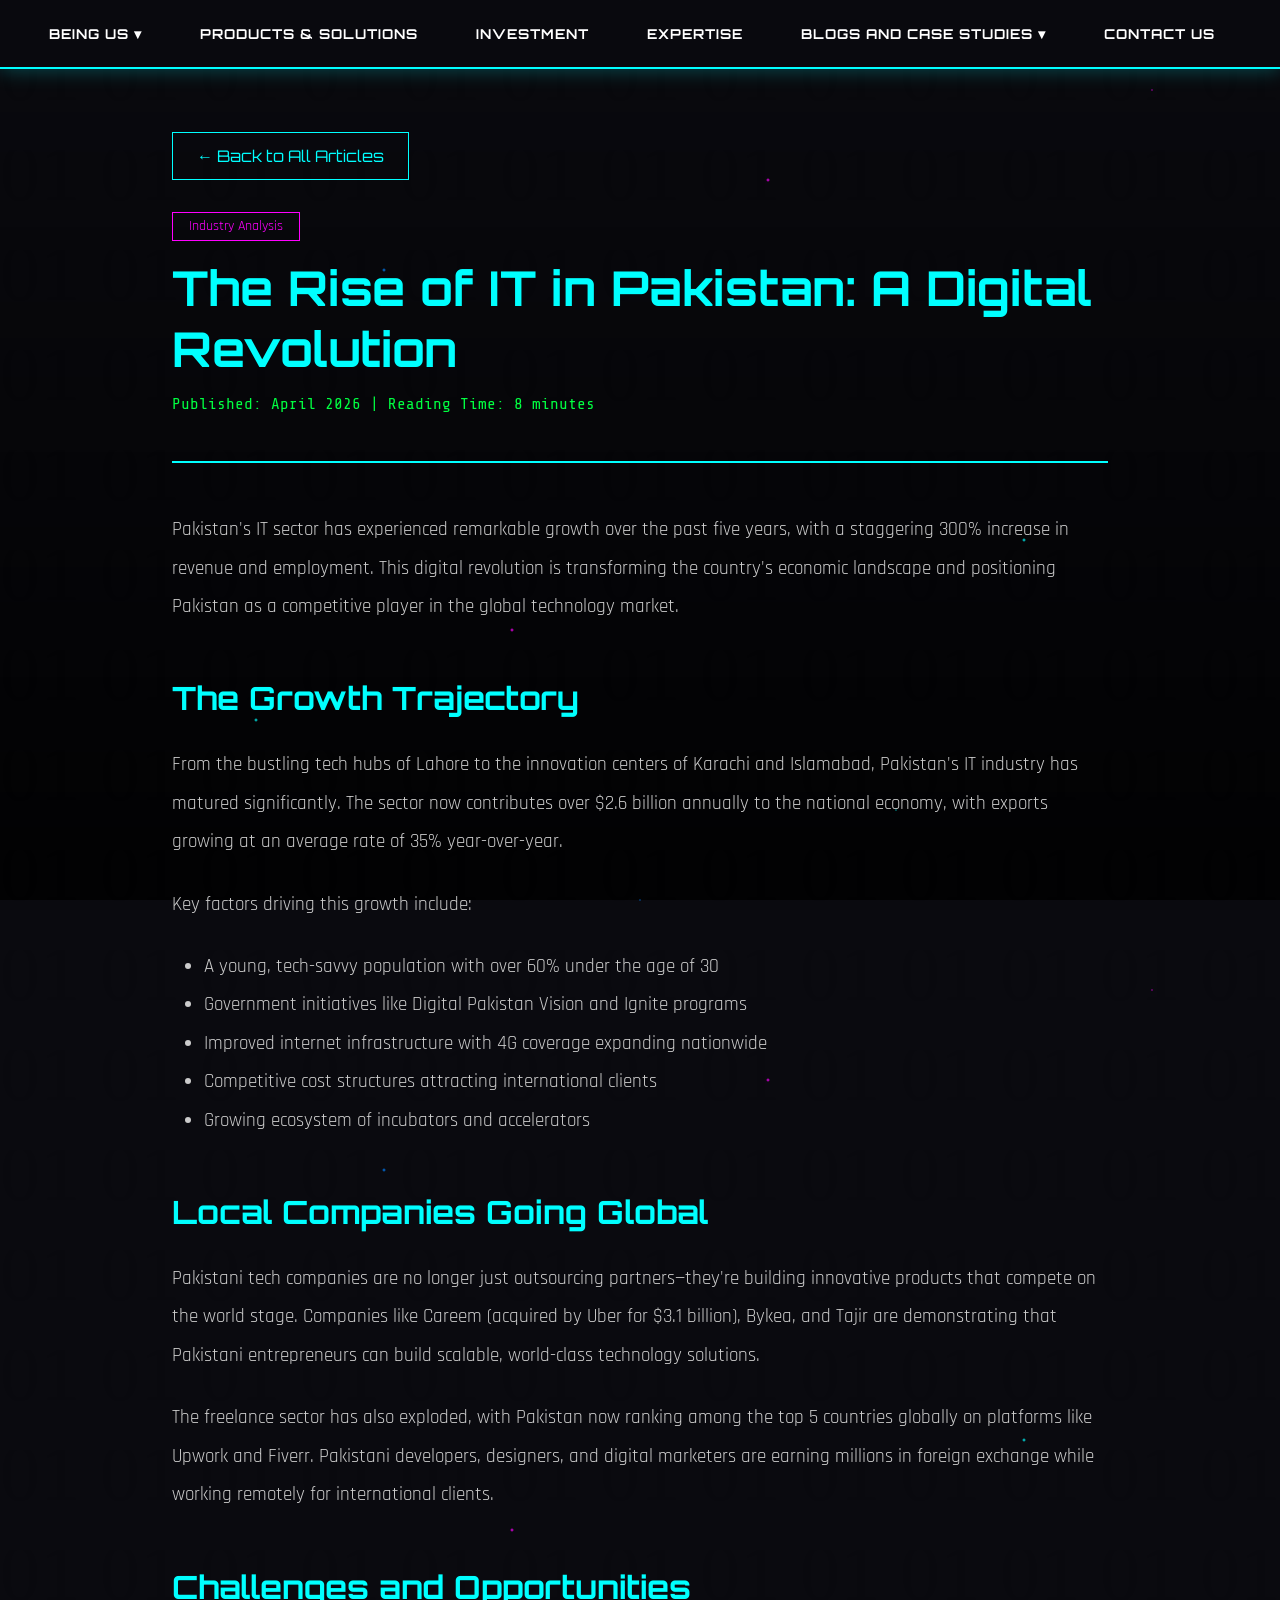
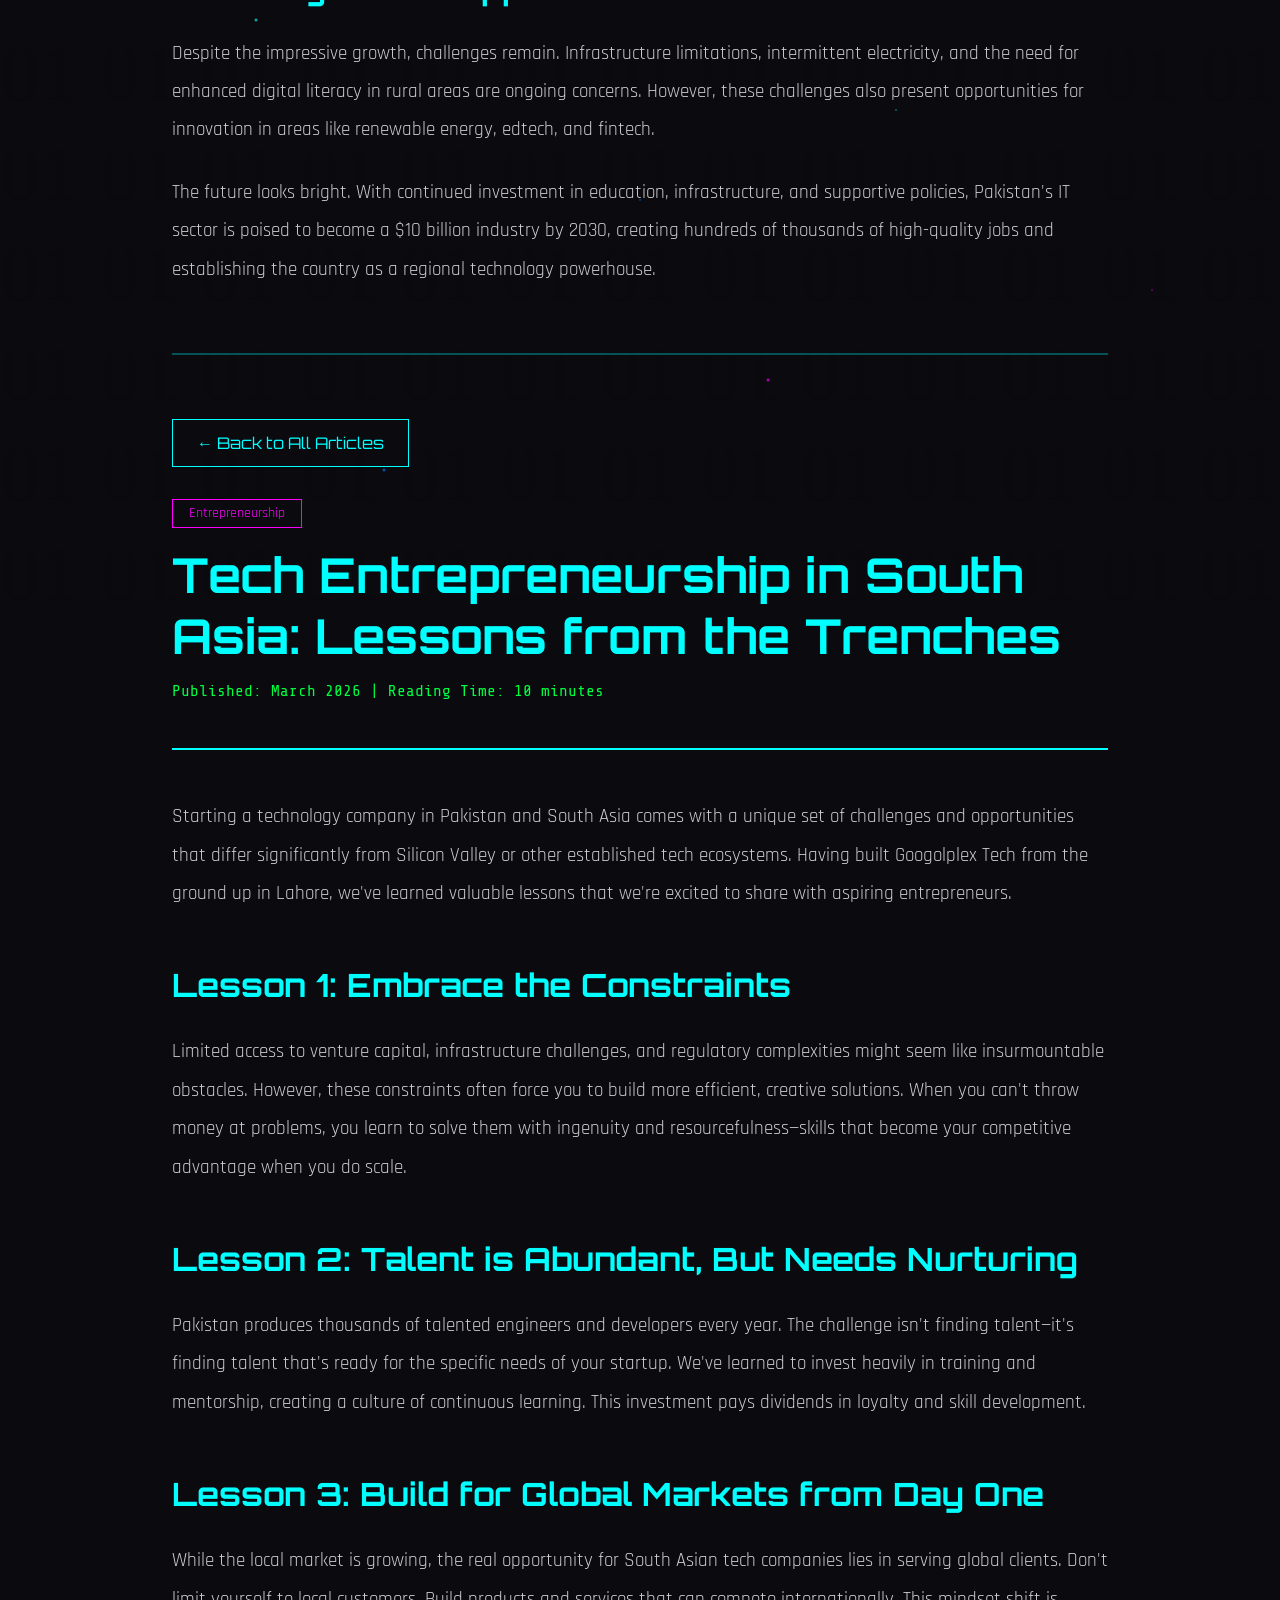
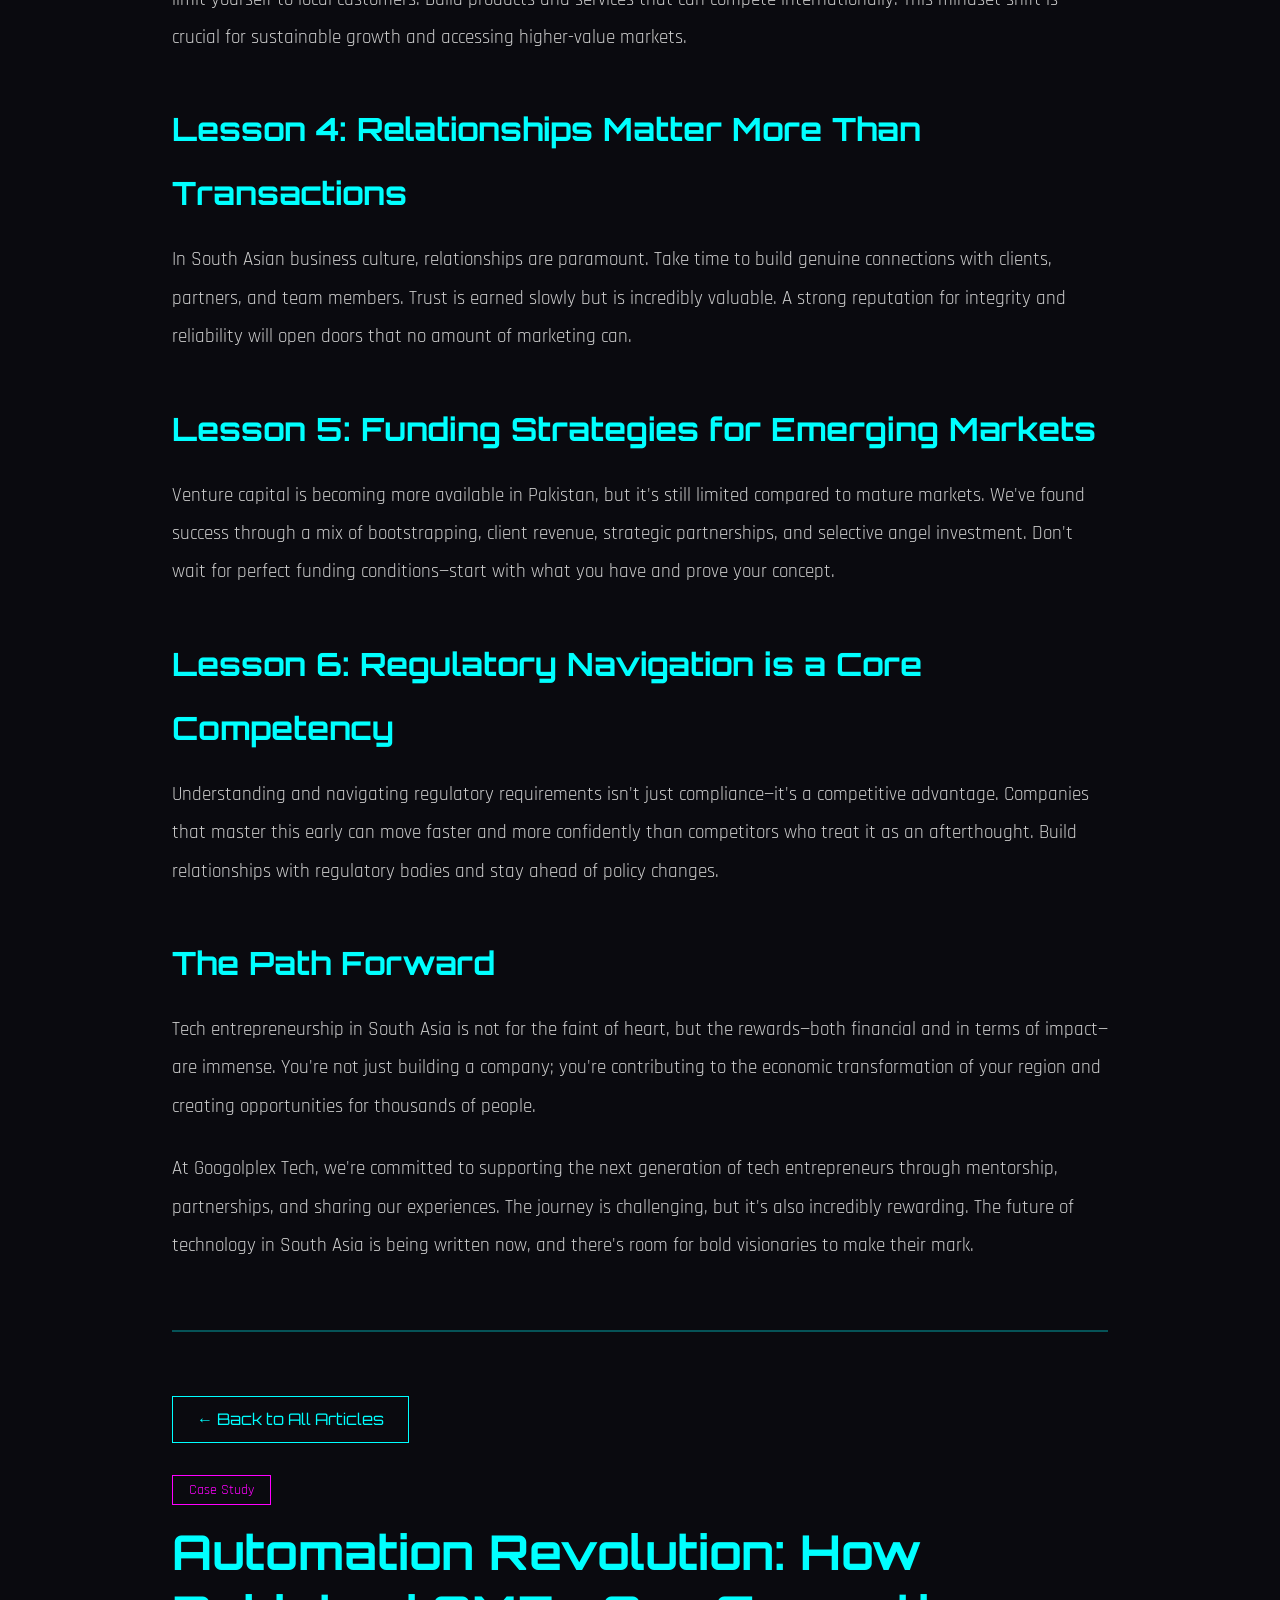
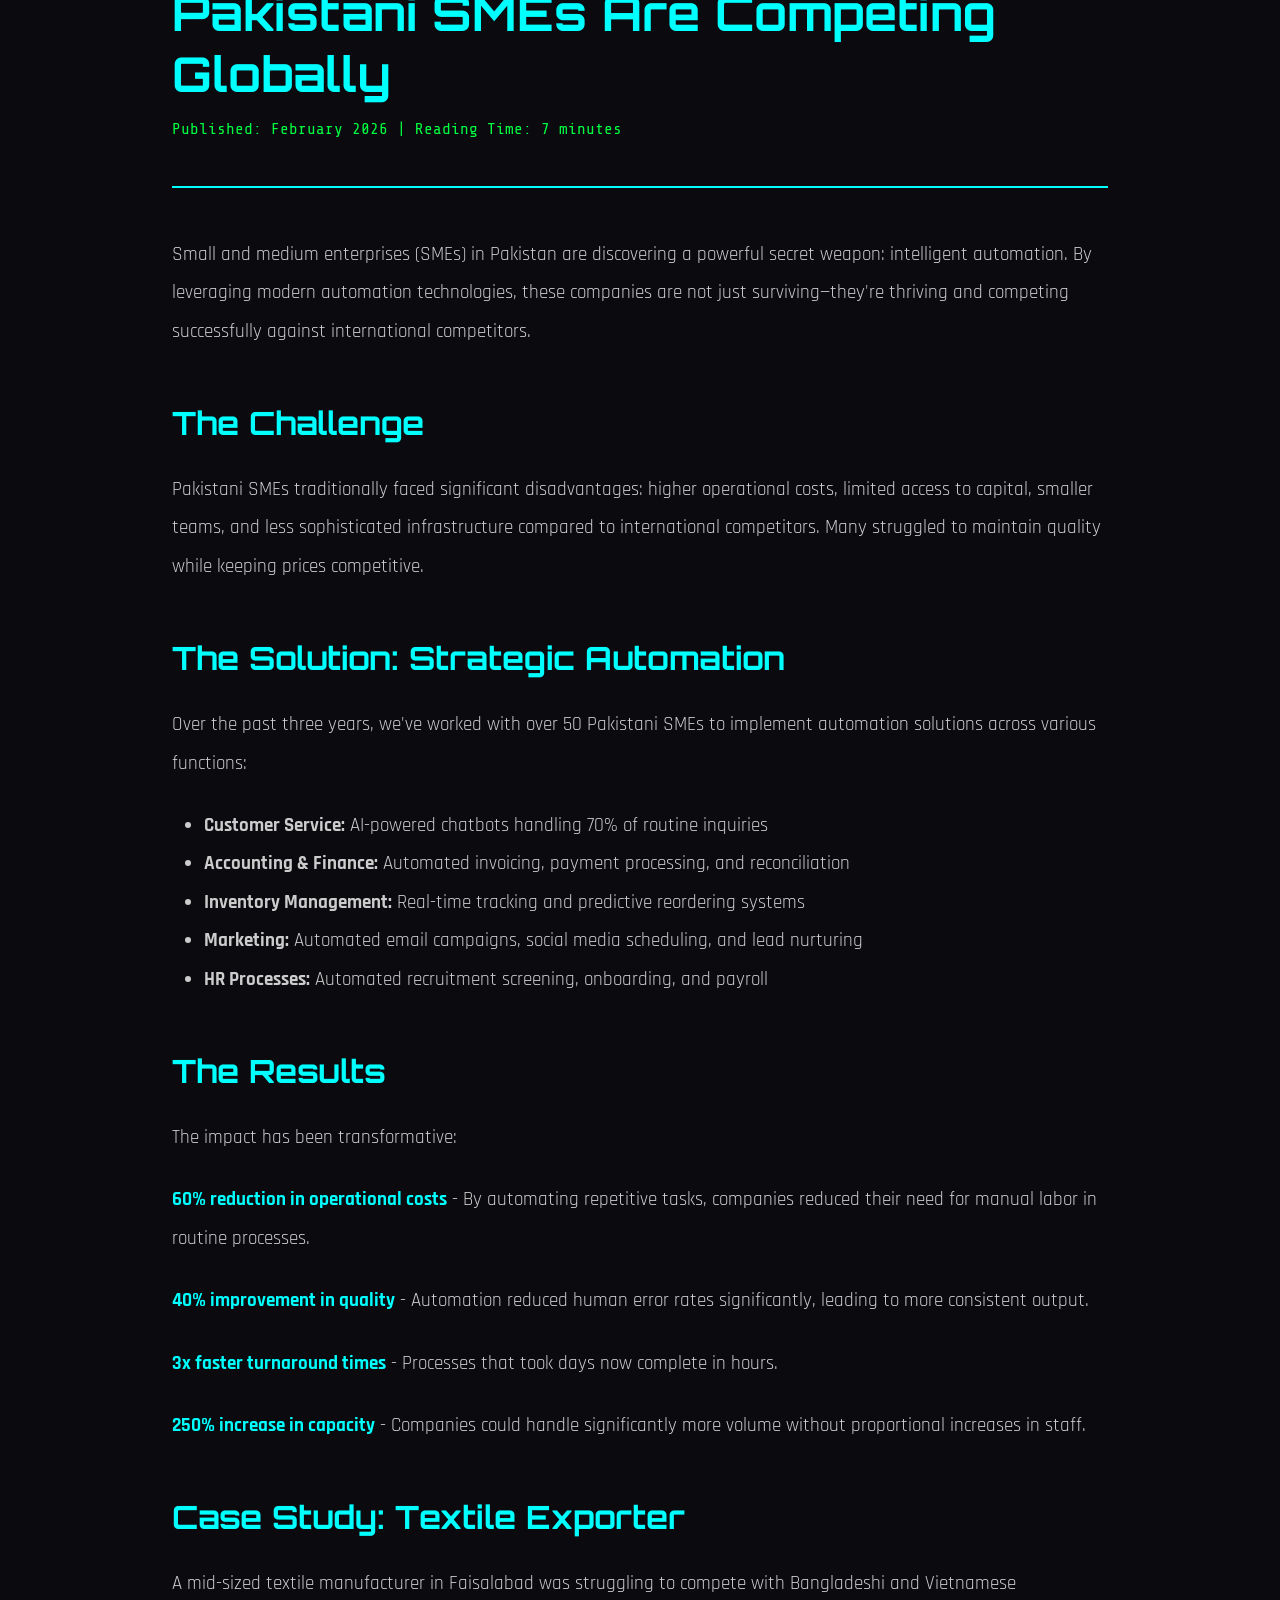
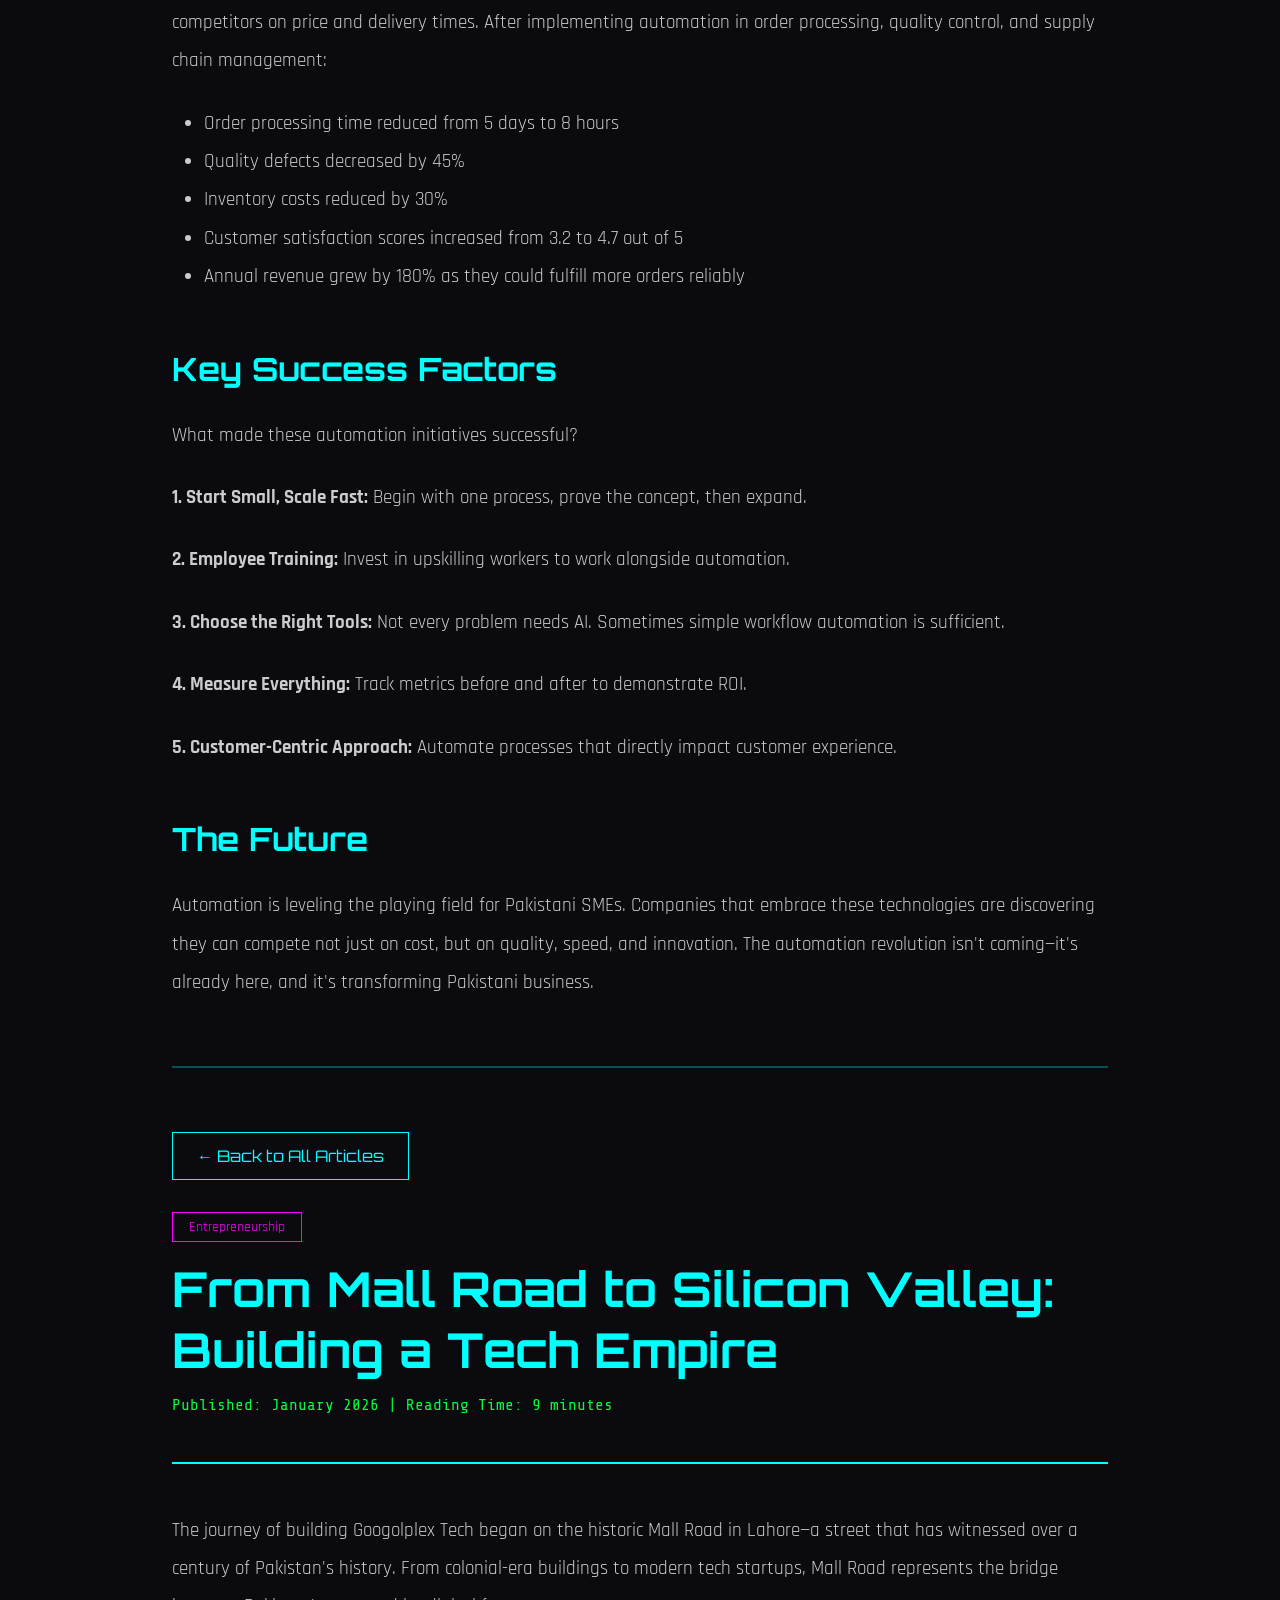
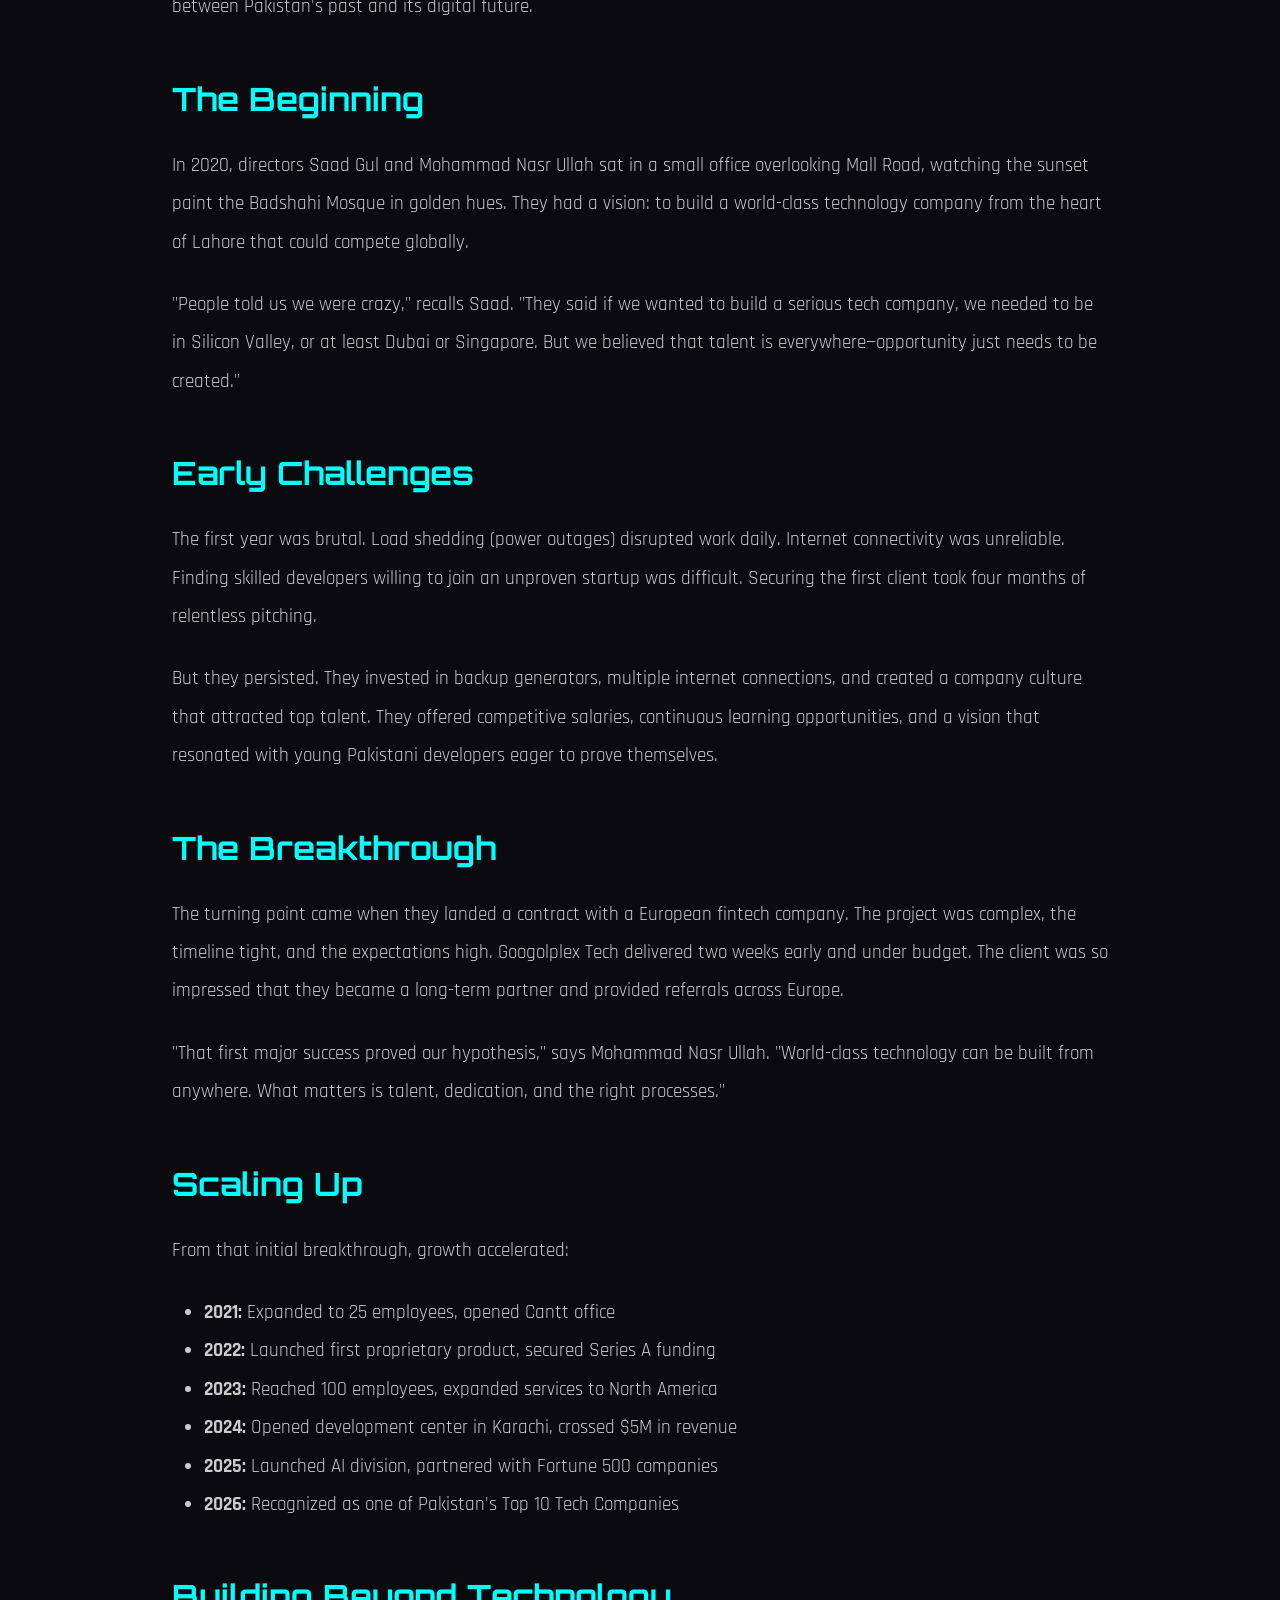
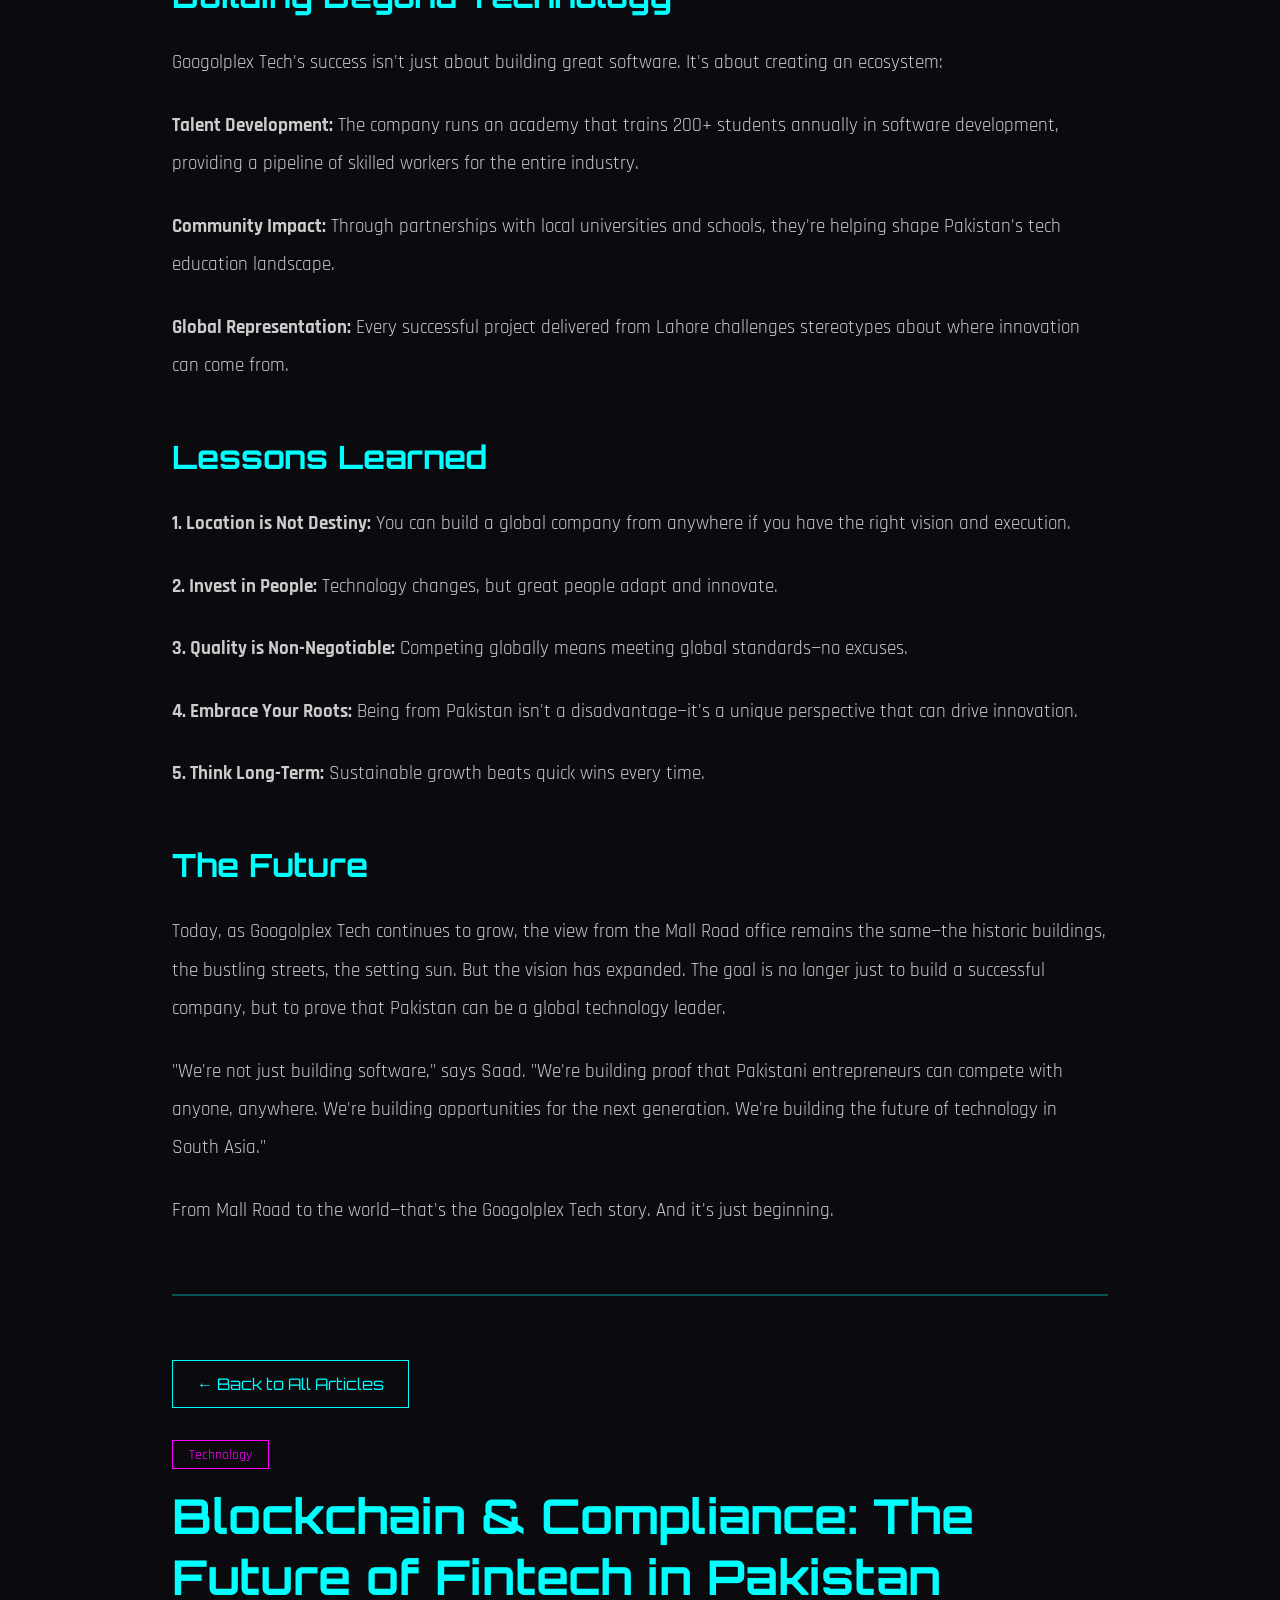
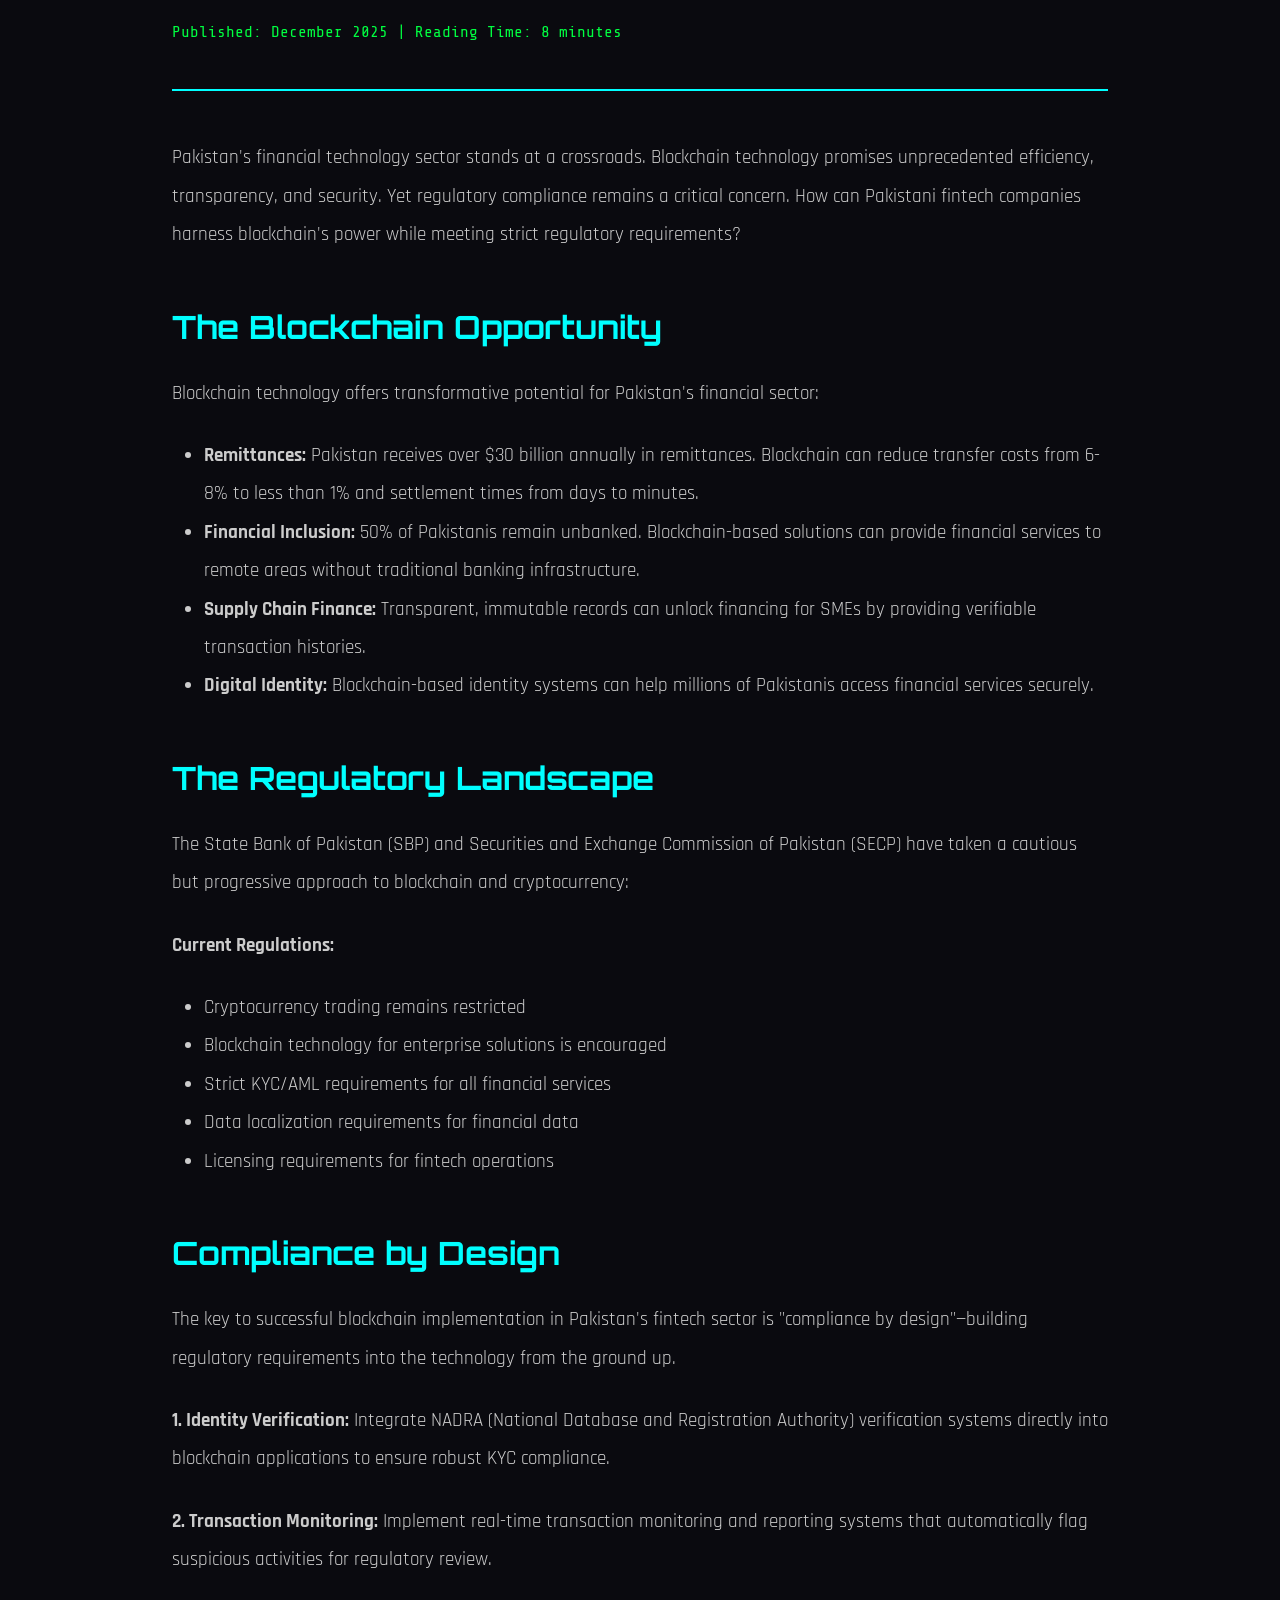
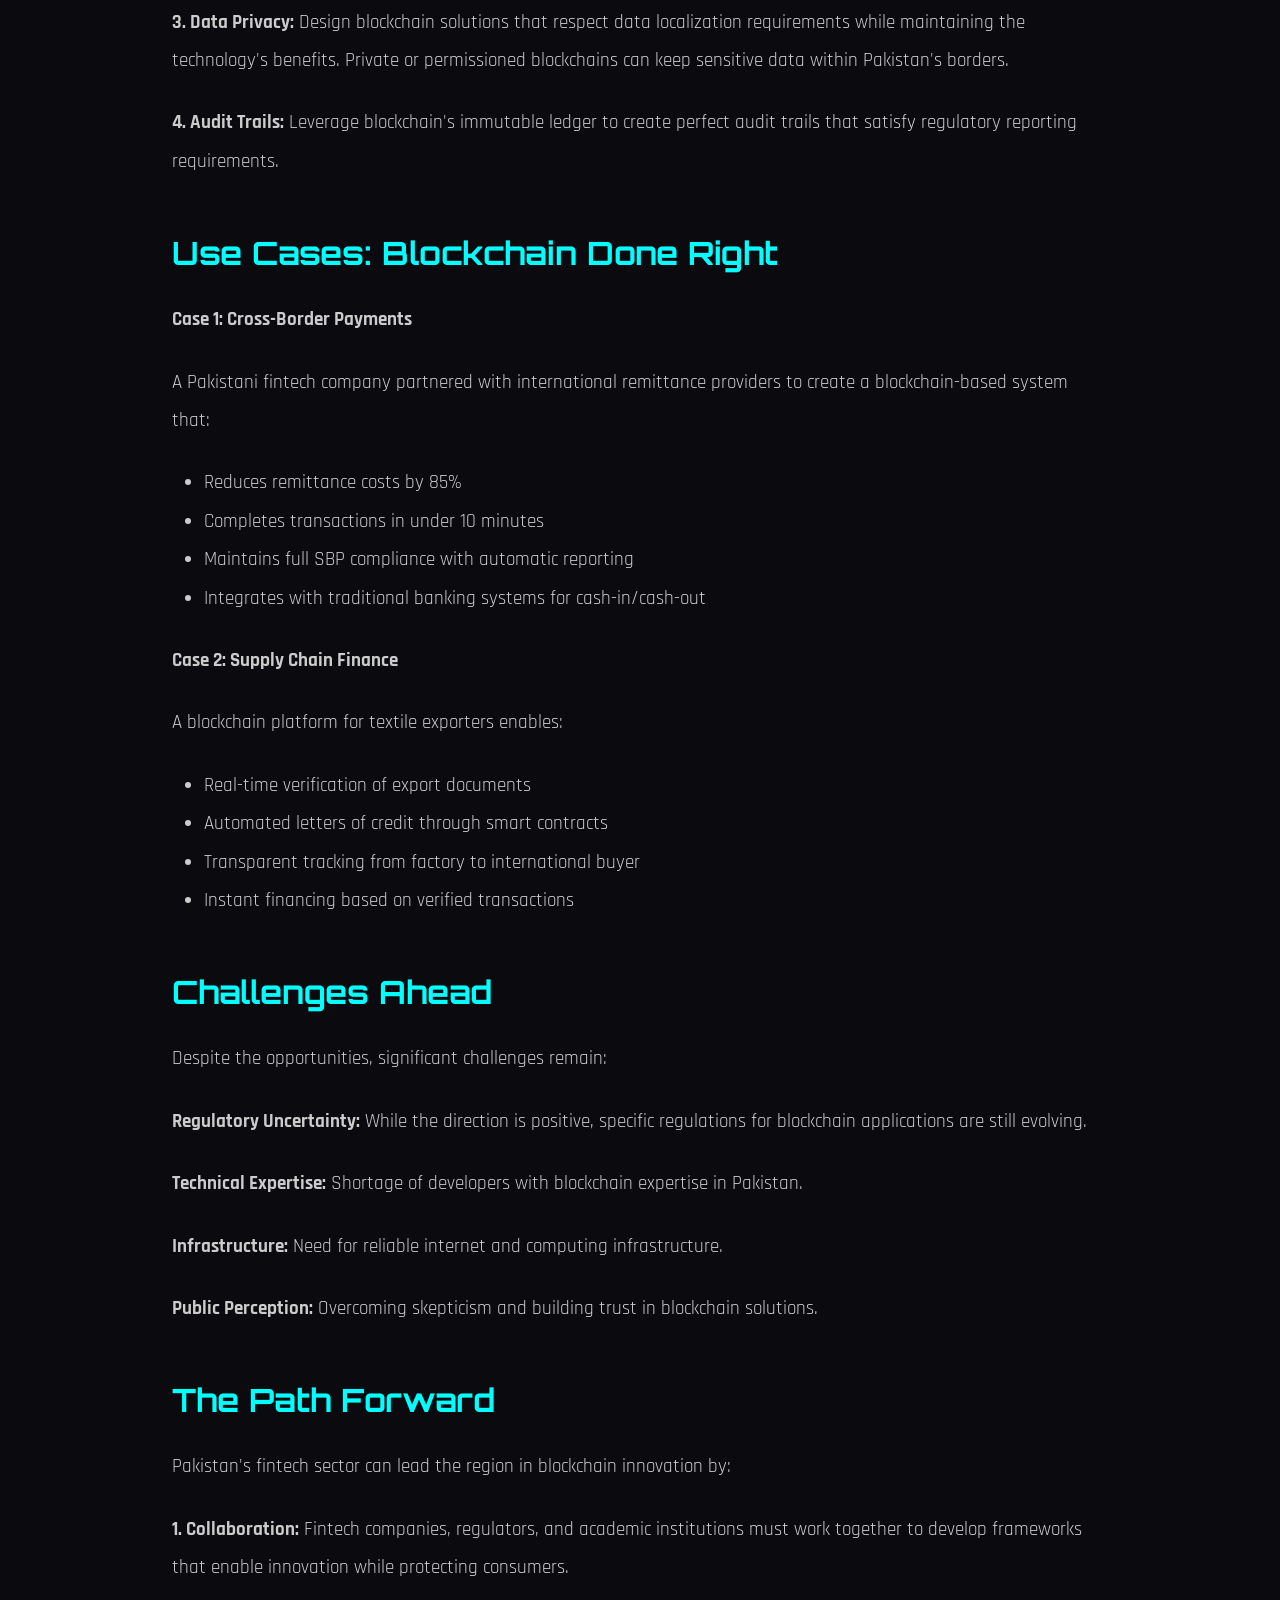
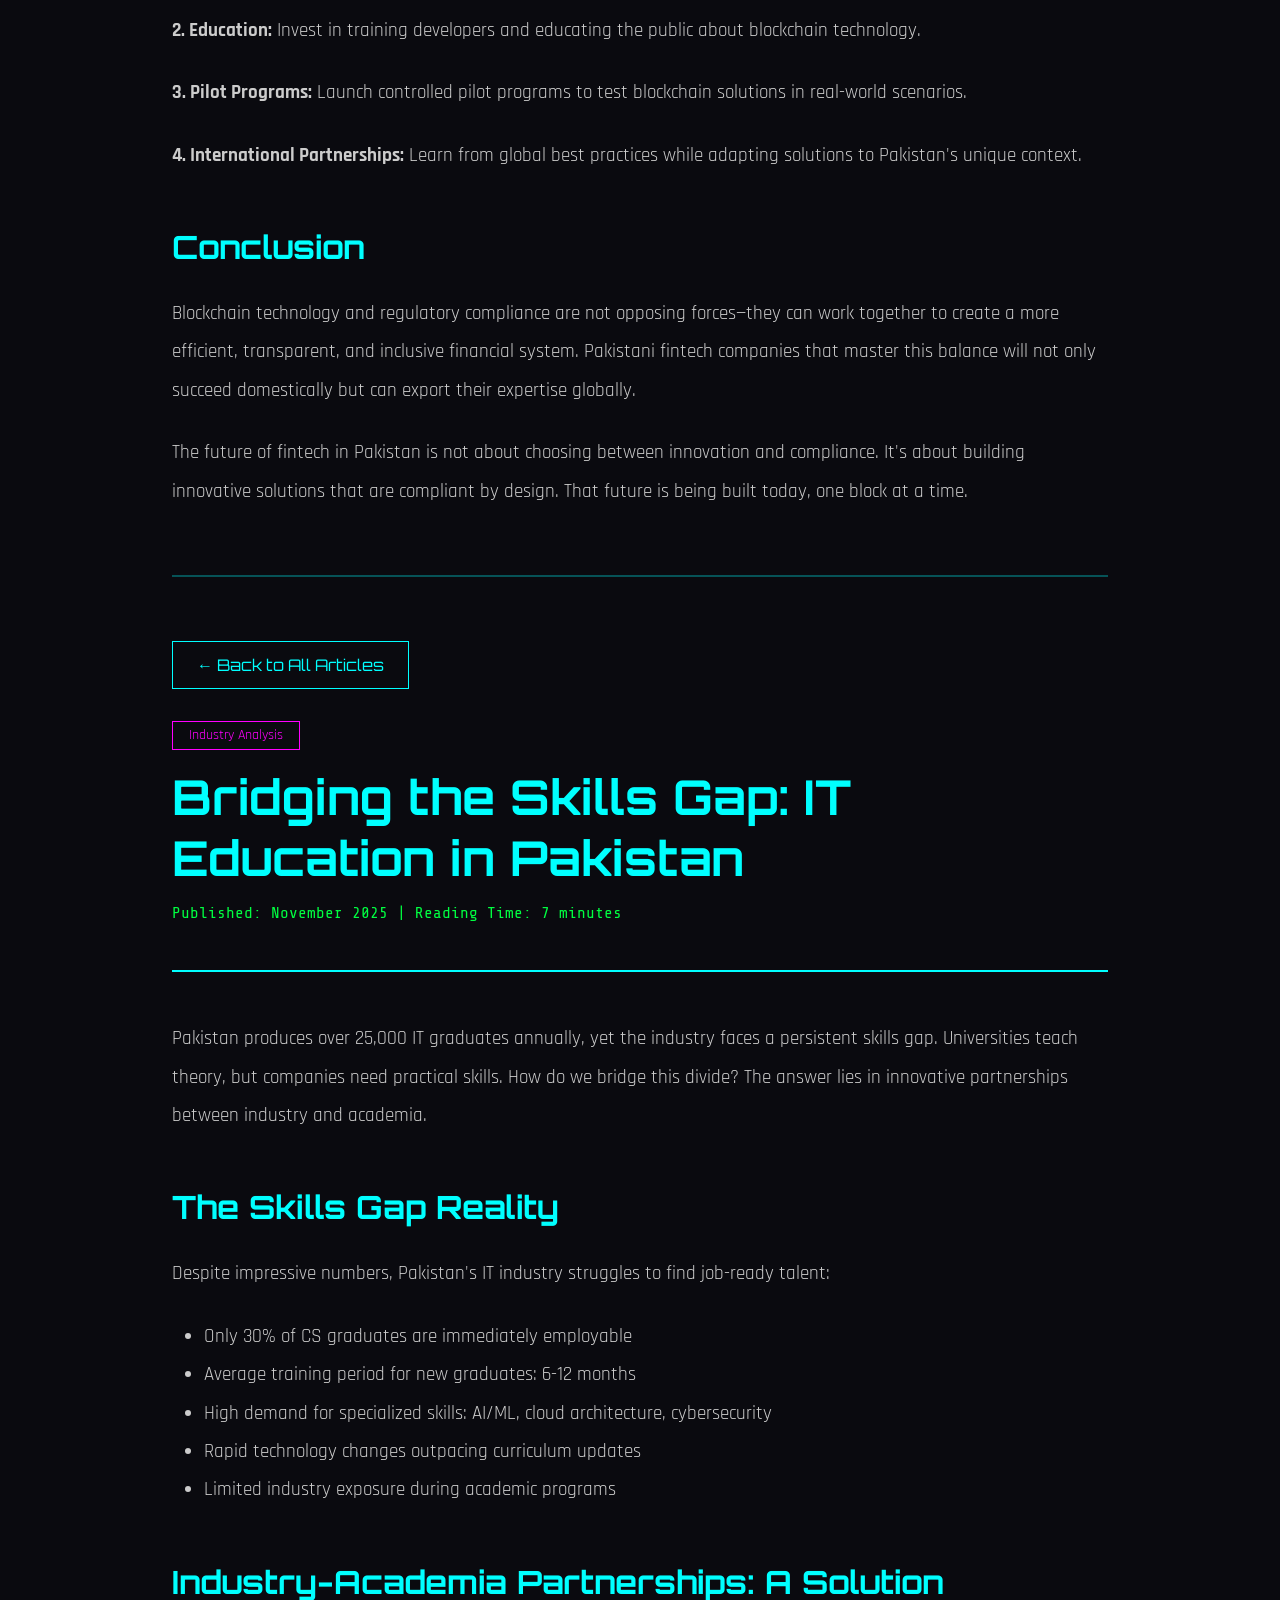
==== commit 0ce3e2ed: "Changed to correct files and added docker files" ====
--- a/blogs.html
+++ b/blogs.html
@@ -15,15 +15,12 @@
     <!-- Navigation -->
     <nav id="main-nav">
         <div class="nav-container">
-            <!-- <div class="logo">GOOGOLPLEX TECH</div> -->
             <ul class="nav-menu">
                 <li>
                     <a href="index.html#about">Being Us ▾</a>
                     <div class="dropdown">
                         <a href="index.html#vision">Vision</a>
-                        <a href="index.html#mission">Mission</a>
                         <a href="index.html#directors">Directors' Message</a>
-                        <a href="index.html#path">The Path</a>
                     </div>
                 </li>
                 <li><a href="index.html#products">Products & Solutions</a></li>
@@ -45,14 +42,6 @@
         </div>
     </nav>
 
-    <!-- Sticky Top Logo (Hidden initially) -->
-    <div class="sticky-logo" id="sticky-logo">GOOGOLPLEX TECH</div>
-
-    <!-- Add Sticky Header Element (place right after nav) -->
-    <div class="sticky-header" id="sticky-header">
-        <span class="logo-small">GOOGOLPLEX TECH</span>
-    </div>
-
     <!-- Blog Detail Container -->
     <div class="blog-detail-container">
         
@@ -494,9 +483,6 @@
         
         <div class="social-links">
             <a href="#">LinkedIn</a>
-            <a href="#">Twitter</a>
-            <a href="#">GitHub</a>
-            <a href="#">Facebook</a>
         </div>
     </footer>
 
@@ -524,23 +510,24 @@
         // Consolidated Scroll Handler
         function handleScroll() {
             const scrollY = window.scrollY;
-            
-            // 1. Parallax Layers
-            if (cityBackdrop) cityBackdrop.style.transform = `translateY(${scrollY * 0.3}px)`;
-            if (cityLights) cityLights.style.transform = `translateY(${scrollY * 0.5}px)`;
-            if (matrixRain) matrixRain.style.transform = `translateY(${scrollY * 0.75}px)`;
-            
-            // 2. Logo Animation Trigger
-            if (aboutSection && heroTitle && stickyLogo) {
+            const vh = window.innerHeight;
+
+            // 1. Parallax Layers — modulo-wrapped translation keeps the tiled
+            //    backgrounds always within their buffered fixed containers, so
+            //    the dark body bg never peeks through.
+            if (cityLights) cityLights.style.transform = `translateY(${-((scrollY * 0.3) % vh)}px)`;
+            if (matrixRain) matrixRain.style.transform = `translateY(${-((scrollY * 0.5) % 100)}px)`;
+            // .city-backdrop stays statically fixed (photo can't tile cleanly).
+
+            // 2. Hero Title Fade Trigger
+            if (aboutSection && heroTitle) {
                 const triggerPoint = aboutSection.offsetTop - window.innerHeight * 0.3;
-                
+
                 if (scrollY > triggerPoint) {
                     heroTitle.classList.add('scrolled');
-                    stickyLogo.classList.add('active');
                     mainNav?.classList.add('scrolled');
                 } else {
                     heroTitle.classList.remove('scrolled');
-                    stickyLogo.classList.remove('active');
                     mainNav?.classList.remove('scrolled');
                 }
             }
--- a/styles.css
+++ b/styles.css
@@ -174,6 +174,10 @@
     text-align: center;
     position: relative;
     overflow: hidden;
+    /* Establish a stacking context so the h1's filter-induced stacking context
+       is contained inside .hero (z=0) instead of escaping to the body, where
+       it could render in front of the fixed nav. */
+    z-index: 0;
 }
 
 .hero::before {
@@ -644,8 +648,8 @@
 }
 
 @keyframes matrixScroll {
-    0% { transform: translateY(0); }
-    100% { transform: translateY(100px); }
+    0% { background-position: 0 0; }
+    100% { background-position: 0 100px; }
 }
 
 /* Blog Detail Page Styles */
@@ -746,70 +750,30 @@
     }
 }
 
-/* Sticky Header for Scrolled Logo */
-.sticky-header {
-    position: fixed;
-    top: 0;
-    left: 50%;
-    transform: translateX(-50%) translateY(-150px);
-    background: rgba(10, 10, 15, 0.95);
-    backdrop-filter: blur(10px);
-    padding: 0.5rem 2rem;
-    border: 1px solid var(--neon-cyan);
-    border-top: none;
-    border-radius: 0 0 10px 10px;
-    z-index: 999;
-    transition: transform 0.4s ease-out, opacity 0.3s;
-    opacity: 0;
-    pointer-events: none;
-}
-
-.sticky-header.active {
-    transform: translateX(-50%) translateY(0);
-    opacity: 1;
-    pointer-events: all;
-}
-
-.sticky-header .logo-small {
-    font-family: 'Orbitron', sans-serif;
-    font-size: 1.2rem;
-    font-weight: 900;
-    background: linear-gradient(45deg, var(--neon-cyan), var(--neon-pink));
-    -webkit-background-clip: text;
-    -webkit-text-fill-color: transparent;
-    text-transform: uppercase;
-    letter-spacing: 2px;
-}
-
-/* Sticky Top Logo - Always fixed, just hidden initially */
+/* In-nav Sticky Logo — sits as a flex child on the left of .nav-container.
+   Always occupies its slot in the layout (so the menu doesn't shift); just
+   fades + slides in when scrolled, and out when at the top of the page. */
 .sticky-logo {
-    position: fixed;
-    top: 12px;
-    left: 50%;
-    transform: translateX(-50%) scale(0.6) translateY(-20px);
-    font-family: 'Orbitron', sans-serif;
-    font-size: 1.1rem;
+    font-family: 'Orbitron', sans-serif;
+    font-size: 1.3rem;
     font-weight: 900;
     background: linear-gradient(45deg, var(--neon-cyan), var(--neon-pink));
     -webkit-background-clip: text;
     -webkit-text-fill-color: transparent;
     background-clip: text;
+    text-transform: uppercase;
+    letter-spacing: 2px;
+    white-space: nowrap;
+    padding: 0.3rem 0;
     opacity: 0;
+    transform: translateX(-8px) scale(0.95);
+    transition: opacity 0.4s ease, transform 0.4s ease;
     pointer-events: none;
-    z-index: 1005;
-    padding: 0.4rem 1.2rem;
-    background-color: rgba(10, 10, 15, 0.85);
-    border: 1px solid var(--neon-cyan);
-    border-radius: 8px;
-    box-shadow: 0 4px 20px rgba(0, 255, 255, 0.2);
-    transition: all 0.5s cubic-bezier(0.23, 1, 0.32, 1);
-    white-space: nowrap;
-    backdrop-filter: blur(8px);
 }
 
 .sticky-logo.active {
     opacity: 1;
-    transform: translateX(-50%) scale(1) translateY(0);
+    transform: translateX(0) scale(1);
     pointer-events: all;
 }
 
@@ -882,28 +846,28 @@
     scroll-padding-top: 100px;
 }
 
-/* Parallax Backdrop Layers */
+/* Parallax Backdrop Layers
+   Tile-sized backgrounds + modulo-wrapped translateY = seamless infinite parallax with zero gaps. */
 .city-backdrop {
     position: fixed;
-    top: -10%;
+    top: 0;
     left: 0;
     width: 100%;
-    height: 125%;
-    background: 
+    height: 100vh;
+    background:
         linear-gradient(to bottom, transparent 0%, rgba(0,0,0,0.8) 100%),
         url('https://images.unsplash.com/photo-1514565131-fce0801e5785?w=1920') center/cover;
     z-index: -3;
     filter: brightness(0.4) contrast(1.2);
-    will-change: transform;
 }
 
 .city-lights {
     position: fixed;
-    top: -5%;
+    top: -50vh;
     left: 0;
     width: 100%;
-    height: 115%;
-    background: 
+    height: 300vh;
+    background:
         radial-gradient(2px 2px at 20% 30%, var(--neon-cyan), transparent),
         radial-gradient(2px 2px at 60% 70%, var(--neon-pink), transparent),
         radial-gradient(1px 1px at 50% 50%, var(--neon-blue), transparent),
@@ -912,7 +876,8 @@
         radial-gradient(2px 2px at 30% 80%, var(--neon-blue), transparent),
         radial-gradient(1px 1px at 70% 40%, var(--neon-cyan), transparent),
         radial-gradient(2px 2px at 40% 20%, var(--neon-pink), transparent);
-    background-size: 100% 100%;
+    background-size: 100% 100vh;
+    background-repeat: repeat-y;
     animation: lightsPulse 4s ease-in-out infinite;
     z-index: -2;
     will-change: transform;
@@ -920,10 +885,10 @@
 
 .matrix-rain {
     position: fixed;
-    top: -15%;
+    top: -50vh;
     left: 0;
     width: 100%;
-    height: 130%;
+    height: 300vh;
     pointer-events: none;
     opacity: 0.03;
     z-index: -1;
